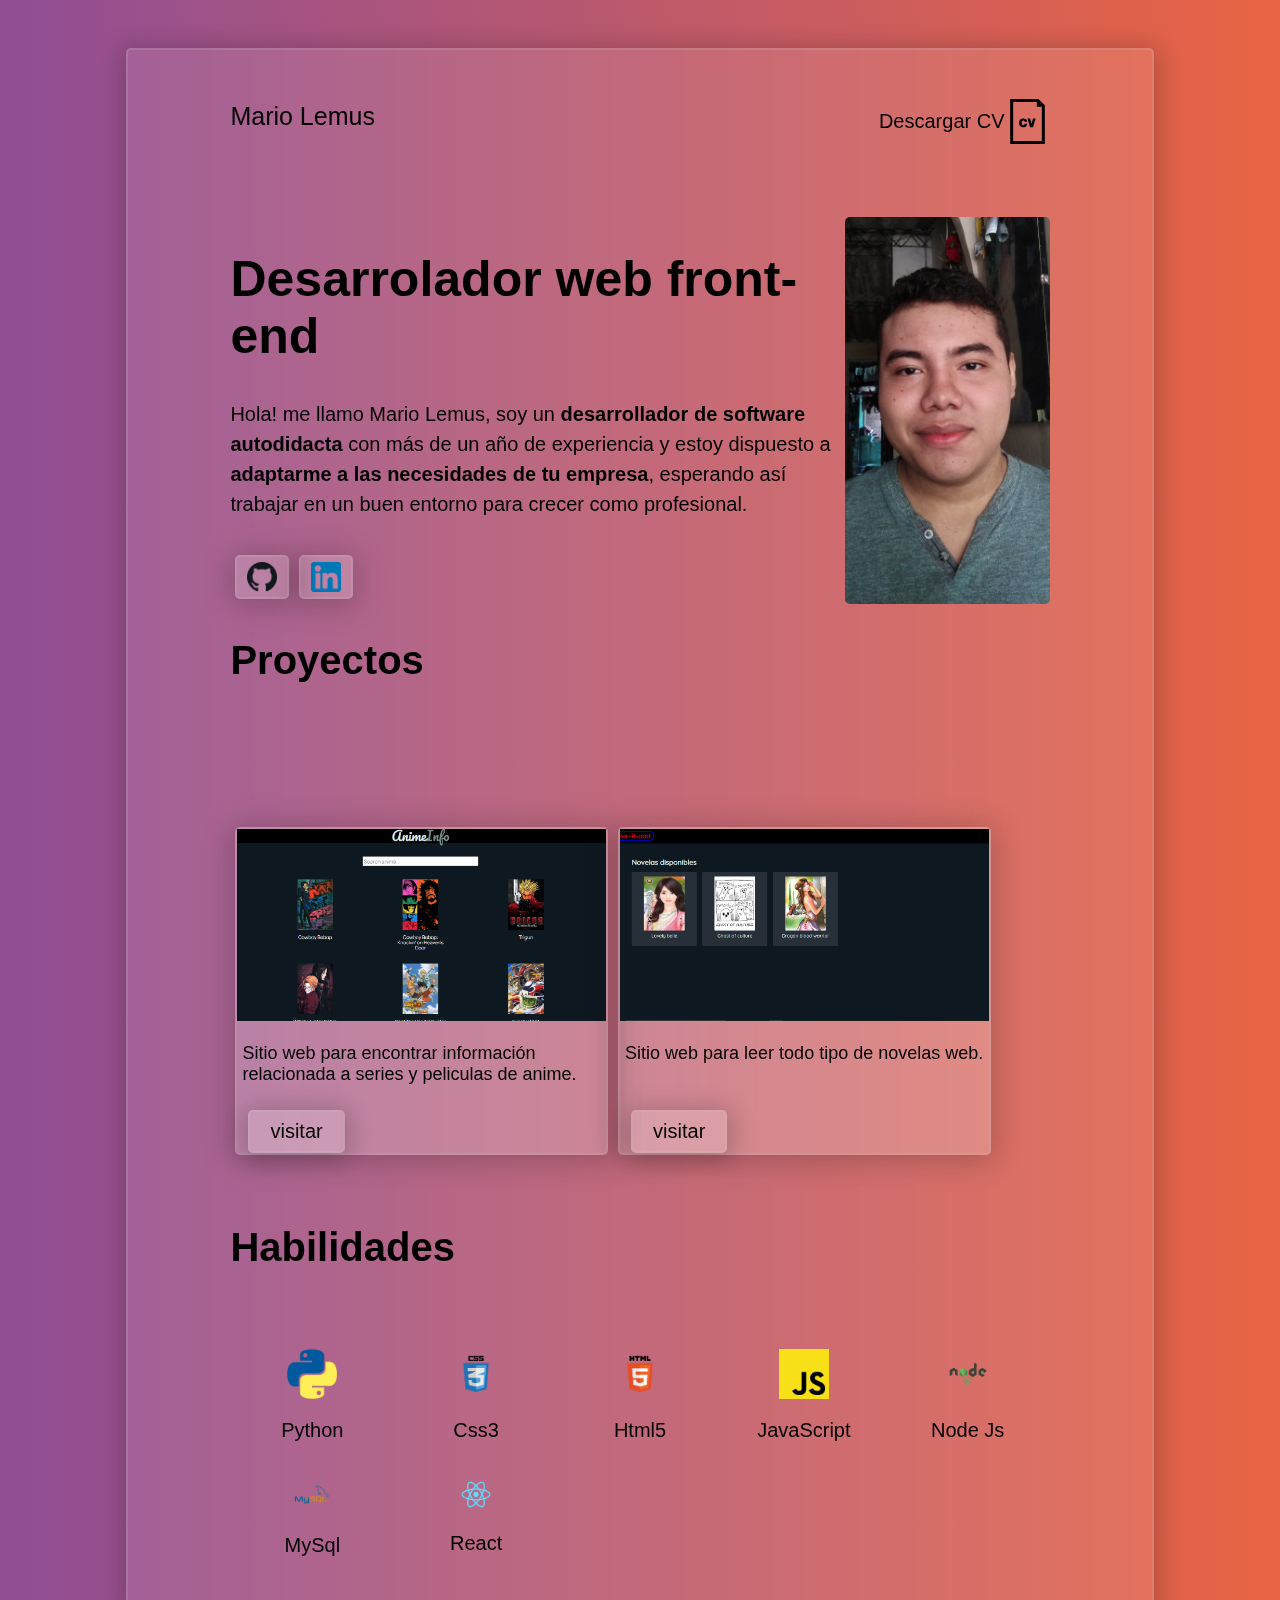
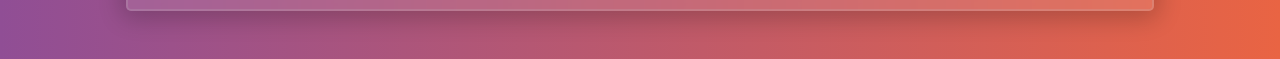
==== public/index.html @ 47bfdd20 "edicion del responsive" ====
<!DOCTYPE html>
<html>

<head>
  <title>Portafolio | Mario Lemus</title>
  <meta charset="UTF-8" />
  <link rel="stylesheet" href="styles.css" />
  <link rel="stylesheet" href="normalize.css" />
</head>

<body>
  <main class="main">
    <section class="section_container">
      <header class="hero_nav">
        <h2 class="hero_logo">Mario Lemus</h2>
        <a class="cv_downloader" href="./files/Currículo.pdf">
          <div class="hero_cv">
            <p>Descargar CV</p>
            <img src="./img/icons/Cv_file.svg" alt="Cv_file" />
          </div>
        </a>
      </header>

      <div class="about_me_section">
        <div class="about_me">
          <h1 class="about_me_title">Desarrolador web front-end</h1>
          <p class="about_me_description">
            Hola! me llamo Mario Lemus, soy un
            <b>desarrollador de software autodidacta</b> con más de un año de
            experiencia y estoy dispuesto a
            <b>adaptarme a las necesidades de tu empresa</b>, esperando así
            trabajar en un buen entorno para crecer como profesional.
          </p>
          <div class="contact_container">
            <a class="social_link" href="/">
              <div class="contact_button">
                <img class="network_logo" src="./img/icons/Github_logo.png" alt="Github_logo" />
              </div>
            </a>
            <a class="social_link" href="/a">
              <div class="contact_button">
                <img class="network_logo" src="./img/icons/LinkedIn_logo.png" alt="LinkedIn_logo" />
              </div>
            </a>
          </div>
        </div>
        <div class="photo_container">
          <img class="photo" src="./img/photos/My_photo.jpg" alt="Mario_Lemus_portfolio" />
        </div>
      </div>
    </section>

    <div class="title_container">
      <h2 class="section_title">Proyectos</h2>
    </div>

    <section class="section_container projects">
      <div class="card">
        <img class="card_img" src="./img/webSiteScreenshots/anime_info.png" alt="Anime_info" />
        <div class="web_description">
          <p class="small_description">Sitio web para encontrar información relacionada a series y
            peliculas de anime.</p>
        </div>
        <div class="button_container">
          <a class="button" href="/" class="button">visitar</a>
        </div>
      </div>
      <div class="card">
        <img class="card_img" src="./img/webSiteScreenshots/per_road.png" alt="Per_road" />
        <div class="web_description">
          <p class="small_description">Sitio web para leer todo tipo de novelas web.</p>
        </div>
        <div class="button_container">
          <a class="button" href="/" class="button">visitar</a>
        </div>
      </div>

    </section>

    <div class="title_container">
      <h2 class="section_title">Habilidades</h2>
    </div>
    <section class="section_container skills">
      <div class="img_container">
        <img class="img_logo" src="./img/icons/python_logo.png" alt="Python_logo" />
        <p>Python</p>
      </div>
      <div class="img_container">
        <img class="img_logo" src="./img/icons/Css3_logo.png" alt="Css3_logo" />
        <p>Css3</p>
      </div>
      <div class="img_container">
        <img class="img_logo" src="./img/icons/Html5_logo.png" alt="Html5_logo" />
        <p>Html5</p>
      </div>
      <div class="img_container">
        <img class="img_logo" src="./img/icons/JavaScript_logo.png" alt="JavaScript_logo" />
        <p>JavaScript</p>
      </div>
      <div class="img_container">
        <img class="img_logo" src="./img/icons/Node_logo.png" alt="Node_logo" />
        <p>Node Js</p>
      </div>
      <div class="img_container">
        <img class="img_logo" src="./img/icons/Mysql_logo.png" alt="Mysql_logo" />
        <p>MySql</p>
      </div>
      <div class="img_container">
        <img class="img_logo" src="./img/icons/React_logo.png" alt="React_logo" />
        <p>React</p>
      </div>
    </section>
  </main>

</body>

</html>
---- public/styles.css ----
body {
  font-family: -apple-system, BlinkMacSystemFont, "Segoe UI", Roboto, Oxygen,
    Ubuntu, Cantarell, "Open Sans", "Helvetica Neue", sans-serif;
  background: #e96443;
  background: -webkit-linear-gradient(to right, #904e95, #e96443);
  background: linear-gradient(to right, #904e95, #e96443);
}
.main {
  width: 80%;
  margin: 0 auto;
  min-height: 80vh;
  margin-bottom: 3em;
  margin-top: 3em;

  background-color: rgba(255, 255, 255, 0.1);
  backdrop-filter: blur(1px);
  border-radius: 5px;
  border: solid 2px rgba(194, 194, 194, 0.2);
  box-shadow: 0 3px 23px 5px rgba(0, 0, 0, 0.2);
}
.title_container {
  width: 80%;
  margin: 0 auto;
}
.section_title {
  font-size: 40px;
}
.section_container {
  width: 80%;
  margin: 0 auto;
  min-height: 55px;
}
.hero_nav {
  display: flex;
  justify-content: space-between;
  align-items: center;
}
.hero_logo {
  margin-top: 2em;
  text-decoration: none;
  font-weight: 500;
}
.cv_downloader {
  text-decoration: none;
  color: #000;
}
.hero_cv {
  margin-top: 2em;
  display: flex;
}
.about_me_title {
  font-size: 50px;
  font-weight: 700;
}
.about_me_description {
  line-height: 1.5;
  padding-right: 10px;
}
.about_me_section {
  display: flex;
  width: 80%;
  margin: 0 auto;
  margin-top: 3em;
}
.about_me {
  width: 75%;
}
.photo_container {
  width: 25%;
}
.photo {
  width: 100%;
  height: 100%;
  object-fit: cover;
  border-radius: 5px;
  display: block;
  margin: 0 auto;
}
.network_logo {
  width: 25px;
  padding: 5px;
}
.contact_container {
  margin-top: 5%;
  display: flex;
}
.contact_button {
  display: flex;
  align-items: center;
  justify-content: center;
  padding-right: 5px;
  padding-left: 5px;
  background-color: rgba(255, 255, 255, 0.1);
  backdrop-filter: blur(5px);
  border-radius: 5px;
  border: solid 2px rgba(194, 194, 194, 0.2);
  box-shadow: 0 3px 30px 5px rgba(0, 0, 0, 0.2);
  margin: 5px;
}
.social_link:hover {
  background-color: rgb(233, 100, 67, 0.5);
  box-shadow: 0 0px 23px 1px rgba(233, 100, 67, 0.9);
  color: #fff;
}

.projects {
  margin-top: 4em;
  display: flex;
  flex-wrap: wrap;
  margin-bottom: 4em;
  width: 80%;
}
.card {
  background-color: rgba(255, 255, 255, 0.1);
  backdrop-filter: blur(5px);
  border-radius: 5px;
  border: solid 2px rgba(194, 194, 194, 0.2);
  box-shadow: 0 3px 30px 5px rgba(0, 0, 0, 0.2);
  width: 45%;
  margin: 0 auto;
  margin-top: 5em;
  margin-bottom: 5px;
  margin-left: 5px;
  margin-right: 5px;
}
.card_img {
  width: 100%;
  object-fit: cover;
  height: 12em;
}
.web_description {
  min-height: 3em;
}
.small_description {
  padding-left: 5px;
  padding-right: 5px;
}
.button {
  text-decoration: none;
  color: #000;
  padding: 5px 12px;
  background-color: rgba(255, 255, 255, 0.1);
  backdrop-filter: blur(5px);
  border-radius: 5px;
  border: solid 2px rgba(194, 194, 194, 0.2);
  box-shadow: 0 3px 25px 5px rgba(0, 0, 0, 0.2);
  display: inline-block;
  /* margin: 5px; */
}
.button:hover {
  background-color: rgb(233, 100, 67, 0.5);
  box-shadow: 0 3px 23px 5px rgba(233, 100, 67, 0.9);
  color: #fff;
}

.skills {
  margin-top: 4em;
  display: grid;
  grid-template-columns: repeat(5, 1fr);
  width: 80%;
  margin-bottom: 2em;
}
.img_logo {
  width: 50px;
  object-fit: cover;
  display: block;
  margin: 0 auto;
  padding-top: 3px;
}
.img_container > p {
  text-align: center;
}

@media (max-width: 2560px) {

  .section_title {
    font-size: 70px;
  }
  .hero_logo {
    font-size: 35px;
  }
  .hero_cv {
    font-size: 30px;
  }
  .about_me_title {
    font-size: 80px;
  }
  .about_me_section { 
    margin: 0 auto;
    margin-top: 4em;
    width: 100%;
  }
 .about_me_description {
    font-size: 30px;
 }
 .network_logo {
   width: 40px;
   padding: 10px;
 }
 .button {
   margin-left: 3%;
   margin-top: 5%;
   padding: 10px 20px;
   font-size: 30px;
 }
 /* .card {
   height: 100%;
 } */
 .small_description {
   font-size: 30px;
 }
 .skills {
   display: grid;
   grid-template-columns: repeat(7, 1fr);
 }
 .img_logo {
   width: 100px;
   padding-top: 35px;
  }
 .img_container > p {
   font-size: 30px;
 }
}
@media (max-width: 1440px) {

  .section_title {
    font-size: 40px;
  }
  .hero_logo {
    font-size: 25px;
  }
  .hero_cv {
    font-size: 20px;
  }
  .about_me_title {
    font-size: 50px;
  }
  .about_me_section { 
    margin: 0 auto;
    margin-top: 4em;
    width: 100%;
  }
 .about_me_description {
    font-size: 20px;
 }
 .network_logo {
   width: 30px;
   padding: 5px;
 }
 .button {
   margin-left: 3%;
   margin-top: 5%;
   padding: 8px 20px;
   font-size: 20px;
 }
 .card {
   height: 100%;
 }
 .small_description {
   font-size: 18px;
 }
 .skills {
   display: grid;
   grid-template-columns: repeat(5, 1fr);
 }
 .img_logo {
   width: 50px;
   padding-top: 15px;
  }
 .img_container > p {
   font-size: 20px;
 }
}
@media (max-width: 1024px) {

  .section_title {
    font-size: 30px;
  }
  .hero_logo {
    font-size: 20px;
  }
  .hero_cv {
    font-size: 20px;
  }
  .photo {
    border-radius: 50%;
    height: 155px;
    width: 155px;
    display: block;
    margin: 0 auto;
  }
  .photo_container {
    width: 100%;
  }
  .about_me {
    width: 100%;
  }
  .about_me_title {
    font-size: 40px;
  }
  .about_me_section { 
    flex-direction: column-reverse;
  }
  .contact_container {
    justify-content: center;
  }
 .about_me_description {
    font-size: 22px;
 }
 .network_logo {
   width: 25px;
 }
 .projects {
   flex-direction: column-reverse;
 }
 .card {
   width: 85%;
   margin: 0 auto;
   margin-top: 25px;
 }
 .button_container {
   display: flex;
   justify-content: center;
 }
 .button {
   margin-top: 5%;
   padding: 12px 25px;
   font-size: 22px;
   text-align: center;
   margin-bottom: 10px;
   
  }
  .contact_button {
    height: 80%;
  }
 .small_description {
   font-size: 22px;
 }
 .skills {
   display: grid;
   grid-template-columns: repeat(5, 1fr);
 }
 .img_logo {
   width: 35px;
   padding-top: 15px;
  }
 .img_container {
   display: flex;
   align-items: center;
   justify-content: center;
   flex-direction: column;
   width: 70%;
   height: 70%;
 }
 .img_container > p {
   font-size: 22px;
 } 
}
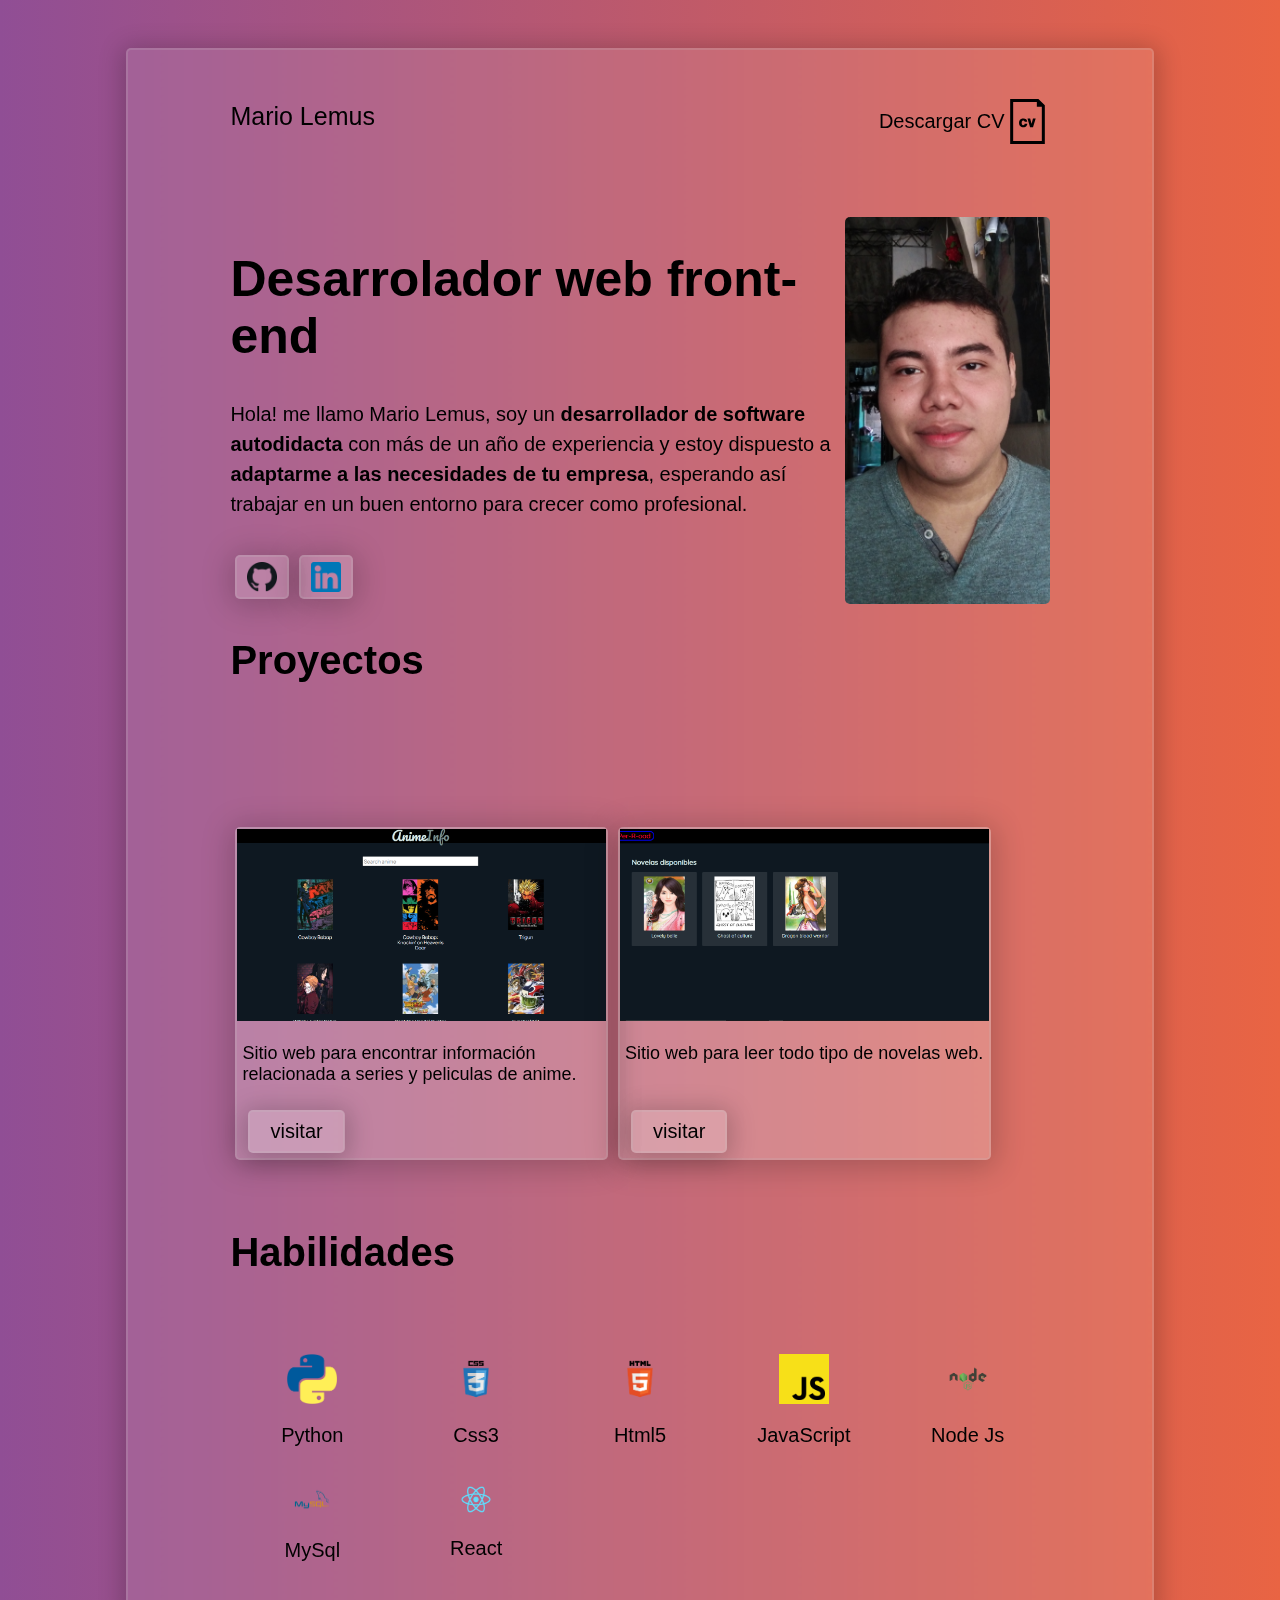
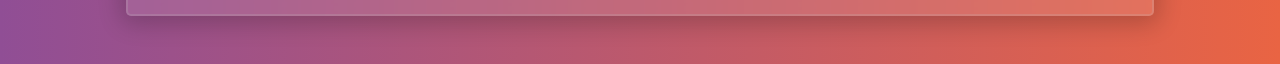
==== commit 74d76764: "minificacion" ====
--- a/public/index.html
+++ b/public/index.html
@@ -1,117 +1 @@
-<!DOCTYPE html>
-<html>
-
-<head>
-  <title>Portafolio | Mario Lemus</title>
-  <meta charset="UTF-8" />
-  <link rel="stylesheet" href="styles.css" />
-  <link rel="stylesheet" href="normalize.css" />
-</head>
-
-<body>
-  <main class="main">
-    <section class="section_container">
-      <header class="hero_nav">
-        <h2 class="hero_logo">Mario Lemus</h2>
-        <a class="cv_downloader" href="./files/Currículo.pdf">
-          <div class="hero_cv">
-            <p>Descargar CV</p>
-            <img src="./img/icons/Cv_file.svg" alt="Cv_file" />
-          </div>
-        </a>
-      </header>
-
-      <div class="about_me_section">
-        <div class="about_me">
-          <h1 class="about_me_title">Desarrolador web front-end</h1>
-          <p class="about_me_description">
-            Hola! me llamo Mario Lemus, soy un
-            <b>desarrollador de software autodidacta</b> con más de un año de
-            experiencia y estoy dispuesto a
-            <b>adaptarme a las necesidades de tu empresa</b>, esperando así
-            trabajar en un buen entorno para crecer como profesional.
-          </p>
-          <div class="contact_container">
-            <a class="social_link" href="/">
-              <div class="contact_button">
-                <img class="network_logo" src="./img/icons/Github_logo.png" alt="Github_logo" />
-              </div>
-            </a>
-            <a class="social_link" href="/a">
-              <div class="contact_button">
-                <img class="network_logo" src="./img/icons/LinkedIn_logo.png" alt="LinkedIn_logo" />
-              </div>
-            </a>
-          </div>
-        </div>
-        <div class="photo_container">
-          <img class="photo" src="./img/photos/My_photo.jpg" alt="Mario_Lemus_portfolio" />
-        </div>
-      </div>
-    </section>
-
-    <div class="title_container">
-      <h2 class="section_title">Proyectos</h2>
-    </div>
-
-    <section class="section_container projects">
-      <div class="card">
-        <img class="card_img" src="./img/webSiteScreenshots/anime_info.png" alt="Anime_info" />
-        <div class="web_description">
-          <p class="small_description">Sitio web para encontrar información relacionada a series y
-            peliculas de anime.</p>
-        </div>
-        <div class="button_container">
-          <a class="button" href="/" class="button">visitar</a>
-        </div>
-      </div>
-      <div class="card">
-        <img class="card_img" src="./img/webSiteScreenshots/per_road.png" alt="Per_road" />
-        <div class="web_description">
-          <p class="small_description">Sitio web para leer todo tipo de novelas web.</p>
-        </div>
-        <div class="button_container">
-          <a class="button" href="/" class="button">visitar</a>
-        </div>
-      </div>
-
-    </section>
-
-    <div class="title_container">
-      <h2 class="section_title">Habilidades</h2>
-    </div>
-    <section class="section_container skills">
-      <div class="img_container">
-        <img class="img_logo" src="./img/icons/python_logo.png" alt="Python_logo" />
-        <p>Python</p>
-      </div>
-      <div class="img_container">
-        <img class="img_logo" src="./img/icons/Css3_logo.png" alt="Css3_logo" />
-        <p>Css3</p>
-      </div>
-      <div class="img_container">
-        <img class="img_logo" src="./img/icons/Html5_logo.png" alt="Html5_logo" />
-        <p>Html5</p>
-      </div>
-      <div class="img_container">
-        <img class="img_logo" src="./img/icons/JavaScript_logo.png" alt="JavaScript_logo" />
-        <p>JavaScript</p>
-      </div>
-      <div class="img_container">
-        <img class="img_logo" src="./img/icons/Node_logo.png" alt="Node_logo" />
-        <p>Node Js</p>
-      </div>
-      <div class="img_container">
-        <img class="img_logo" src="./img/icons/Mysql_logo.png" alt="Mysql_logo" />
-        <p>MySql</p>
-      </div>
-      <div class="img_container">
-        <img class="img_logo" src="./img/icons/React_logo.png" alt="React_logo" />
-        <p>React</p>
-      </div>
-    </section>
-  </main>
-
-</body>
-
-</html>+<!DOCTYPE html><html><head> <title>Portafolio | Mario Lemus</title> <meta charset="UTF-8"/> <link rel="stylesheet" href="styles.css"/> <link rel="stylesheet" href="normalize.css"/></head><body> <main class="main"> <section class="section_container"> <header class="hero_nav"> <h2 class="hero_logo">Mario Lemus</h2> <a class="cv_downloader" href="./files/Currículo.pdf"> <div class="hero_cv"> <p>Descargar CV</p><img src="./img/icons/Cv_file.svg" alt="Cv_file"/> </div></a> </header> <div class="about_me_section"> <div class="about_me"> <h1 class="about_me_title">Desarrolador web front-end</h1> <p class="about_me_description"> Hola! me llamo Mario Lemus, soy un <b>desarrollador de software autodidacta</b> con más de un año de experiencia y estoy dispuesto a <b>adaptarme a las necesidades de tu empresa</b>, esperando así trabajar en un buen entorno para crecer como profesional. </p><div class="contact_container"> <a class="social_link" href="/"> <div class="contact_button"> <img class="network_logo" src="./img/icons/Github_logo.png" alt="Github_logo"/> </div></a> <a class="social_link" href="/a"> <div class="contact_button"> <img class="network_logo" src="./img/icons/LinkedIn_logo.png" alt="LinkedIn_logo"/> </div></a> </div></div><div class="photo_container"> <img class="photo" src="./img/photos/My_photo.jpg" alt="Mario_Lemus_portfolio"/> </div></div></section> <div class="title_container"> <h2 class="section_title">Proyectos</h2> </div><section class="section_container projects"> <div class="card"> <img class="card_img" src="./img/webSiteScreenshots/anime_info.png" alt="Anime_info"/> <div class="web_description"> <p class="small_description">Sitio web para encontrar información relacionada a series y peliculas de anime.</p></div><div class="button_container"> <a class="button" href="/" class="button">visitar</a> </div></div><div class="card"> <img class="card_img" src="./img/webSiteScreenshots/per_road.png" alt="Per_road"/> <div class="web_description"> <p class="small_description">Sitio web para leer todo tipo de novelas web.</p></div><div class="button_container"> <a class="button" href="/" class="button">visitar</a> </div></div></section> <div class="title_container"> <h2 class="section_title">Habilidades</h2> </div><section class="section_container skills"> <div class="img_container"> <img class="img_logo" src="./img/icons/python_logo.png" alt="Python_logo"/> <p>Python</p></div><div class="img_container"> <img class="img_logo" src="./img/icons/Css3_logo.png" alt="Css3_logo"/> <p>Css3</p></div><div class="img_container"> <img class="img_logo" src="./img/icons/Html5_logo.png" alt="Html5_logo"/> <p>Html5</p></div><div class="img_container"> <img class="img_logo" src="./img/icons/JavaScript_logo.png" alt="JavaScript_logo"/> <p>JavaScript</p></div><div class="img_container"> <img class="img_logo" src="./img/icons/Node_logo.png" alt="Node_logo"/> <p>Node Js</p></div><div class="img_container"> <img class="img_logo" src="./img/icons/Mysql_logo.png" alt="Mysql_logo"/> <p>MySql</p></div><div class="img_container"> <img class="img_logo" src="./img/icons/React_logo.png" alt="React_logo"/> <p>React</p></div></section> </main></body></html>--- a/public/styles.css
+++ b/public/styles.css
@@ -1,358 +1 @@
-body {
-  font-family: -apple-system, BlinkMacSystemFont, "Segoe UI", Roboto, Oxygen,
-    Ubuntu, Cantarell, "Open Sans", "Helvetica Neue", sans-serif;
-  background: #e96443;
-  background: -webkit-linear-gradient(to right, #904e95, #e96443);
-  background: linear-gradient(to right, #904e95, #e96443);
-}
-.main {
-  width: 80%;
-  margin: 0 auto;
-  min-height: 80vh;
-  margin-bottom: 3em;
-  margin-top: 3em;
-
-  background-color: rgba(255, 255, 255, 0.1);
-  backdrop-filter: blur(1px);
-  border-radius: 5px;
-  border: solid 2px rgba(194, 194, 194, 0.2);
-  box-shadow: 0 3px 23px 5px rgba(0, 0, 0, 0.2);
-}
-.title_container {
-  width: 80%;
-  margin: 0 auto;
-}
-.section_title {
-  font-size: 40px;
-}
-.section_container {
-  width: 80%;
-  margin: 0 auto;
-  min-height: 55px;
-}
-.hero_nav {
-  display: flex;
-  justify-content: space-between;
-  align-items: center;
-}
-.hero_logo {
-  margin-top: 2em;
-  text-decoration: none;
-  font-weight: 500;
-}
-.cv_downloader {
-  text-decoration: none;
-  color: #000;
-}
-.hero_cv {
-  margin-top: 2em;
-  display: flex;
-}
-.about_me_title {
-  font-size: 50px;
-  font-weight: 700;
-}
-.about_me_description {
-  line-height: 1.5;
-  padding-right: 10px;
-}
-.about_me_section {
-  display: flex;
-  width: 80%;
-  margin: 0 auto;
-  margin-top: 3em;
-}
-.about_me {
-  width: 75%;
-}
-.photo_container {
-  width: 25%;
-}
-.photo {
-  width: 100%;
-  height: 100%;
-  object-fit: cover;
-  border-radius: 5px;
-  display: block;
-  margin: 0 auto;
-}
-.network_logo {
-  width: 25px;
-  padding: 5px;
-}
-.contact_container {
-  margin-top: 5%;
-  display: flex;
-}
-.contact_button {
-  display: flex;
-  align-items: center;
-  justify-content: center;
-  padding-right: 5px;
-  padding-left: 5px;
-  background-color: rgba(255, 255, 255, 0.1);
-  backdrop-filter: blur(5px);
-  border-radius: 5px;
-  border: solid 2px rgba(194, 194, 194, 0.2);
-  box-shadow: 0 3px 30px 5px rgba(0, 0, 0, 0.2);
-  margin: 5px;
-}
-.social_link:hover {
-  background-color: rgb(233, 100, 67, 0.5);
-  box-shadow: 0 0px 23px 1px rgba(233, 100, 67, 0.9);
-  color: #fff;
-}
-
-.projects {
-  margin-top: 4em;
-  display: flex;
-  flex-wrap: wrap;
-  margin-bottom: 4em;
-  width: 80%;
-}
-.card {
-  background-color: rgba(255, 255, 255, 0.1);
-  backdrop-filter: blur(5px);
-  border-radius: 5px;
-  border: solid 2px rgba(194, 194, 194, 0.2);
-  box-shadow: 0 3px 30px 5px rgba(0, 0, 0, 0.2);
-  width: 45%;
-  margin: 0 auto;
-  margin-top: 5em;
-  margin-bottom: 5px;
-  margin-left: 5px;
-  margin-right: 5px;
-}
-.card_img {
-  width: 100%;
-  object-fit: cover;
-  height: 12em;
-}
-.web_description {
-  min-height: 3em;
-}
-.small_description {
-  padding-left: 5px;
-  padding-right: 5px;
-}
-.button {
-  text-decoration: none;
-  color: #000;
-  padding: 5px 12px;
-  background-color: rgba(255, 255, 255, 0.1);
-  backdrop-filter: blur(5px);
-  border-radius: 5px;
-  border: solid 2px rgba(194, 194, 194, 0.2);
-  box-shadow: 0 3px 25px 5px rgba(0, 0, 0, 0.2);
-  display: inline-block;
-  /* margin: 5px; */
-}
-.button:hover {
-  background-color: rgb(233, 100, 67, 0.5);
-  box-shadow: 0 3px 23px 5px rgba(233, 100, 67, 0.9);
-  color: #fff;
-}
-
-.skills {
-  margin-top: 4em;
-  display: grid;
-  grid-template-columns: repeat(5, 1fr);
-  width: 80%;
-  margin-bottom: 2em;
-}
-.img_logo {
-  width: 50px;
-  object-fit: cover;
-  display: block;
-  margin: 0 auto;
-  padding-top: 3px;
-}
-.img_container > p {
-  text-align: center;
-}
-
-@media (max-width: 2560px) {
-
-  .section_title {
-    font-size: 70px;
-  }
-  .hero_logo {
-    font-size: 35px;
-  }
-  .hero_cv {
-    font-size: 30px;
-  }
-  .about_me_title {
-    font-size: 80px;
-  }
-  .about_me_section { 
-    margin: 0 auto;
-    margin-top: 4em;
-    width: 100%;
-  }
- .about_me_description {
-    font-size: 30px;
- }
- .network_logo {
-   width: 40px;
-   padding: 10px;
- }
- .button {
-   margin-left: 3%;
-   margin-top: 5%;
-   padding: 10px 20px;
-   font-size: 30px;
- }
- /* .card {
-   height: 100%;
- } */
- .small_description {
-   font-size: 30px;
- }
- .skills {
-   display: grid;
-   grid-template-columns: repeat(7, 1fr);
- }
- .img_logo {
-   width: 100px;
-   padding-top: 35px;
-  }
- .img_container > p {
-   font-size: 30px;
- }
-}
-@media (max-width: 1440px) {
-
-  .section_title {
-    font-size: 40px;
-  }
-  .hero_logo {
-    font-size: 25px;
-  }
-  .hero_cv {
-    font-size: 20px;
-  }
-  .about_me_title {
-    font-size: 50px;
-  }
-  .about_me_section { 
-    margin: 0 auto;
-    margin-top: 4em;
-    width: 100%;
-  }
- .about_me_description {
-    font-size: 20px;
- }
- .network_logo {
-   width: 30px;
-   padding: 5px;
- }
- .button {
-   margin-left: 3%;
-   margin-top: 5%;
-   padding: 8px 20px;
-   font-size: 20px;
- }
- .card {
-   height: 100%;
- }
- .small_description {
-   font-size: 18px;
- }
- .skills {
-   display: grid;
-   grid-template-columns: repeat(5, 1fr);
- }
- .img_logo {
-   width: 50px;
-   padding-top: 15px;
-  }
- .img_container > p {
-   font-size: 20px;
- }
-}
-@media (max-width: 1024px) {
-
-  .section_title {
-    font-size: 30px;
-  }
-  .hero_logo {
-    font-size: 20px;
-  }
-  .hero_cv {
-    font-size: 20px;
-  }
-  .photo {
-    border-radius: 50%;
-    height: 155px;
-    width: 155px;
-    display: block;
-    margin: 0 auto;
-  }
-  .photo_container {
-    width: 100%;
-  }
-  .about_me {
-    width: 100%;
-  }
-  .about_me_title {
-    font-size: 40px;
-  }
-  .about_me_section { 
-    flex-direction: column-reverse;
-  }
-  .contact_container {
-    justify-content: center;
-  }
- .about_me_description {
-    font-size: 22px;
- }
- .network_logo {
-   width: 25px;
- }
- .projects {
-   flex-direction: column-reverse;
- }
- .card {
-   width: 85%;
-   margin: 0 auto;
-   margin-top: 25px;
- }
- .button_container {
-   display: flex;
-   justify-content: center;
- }
- .button {
-   margin-top: 5%;
-   padding: 12px 25px;
-   font-size: 22px;
-   text-align: center;
-   margin-bottom: 10px;
-   
-  }
-  .contact_button {
-    height: 80%;
-  }
- .small_description {
-   font-size: 22px;
- }
- .skills {
-   display: grid;
-   grid-template-columns: repeat(5, 1fr);
- }
- .img_logo {
-   width: 35px;
-   padding-top: 15px;
-  }
- .img_container {
-   display: flex;
-   align-items: center;
-   justify-content: center;
-   flex-direction: column;
-   width: 70%;
-   height: 70%;
- }
- .img_container > p {
-   font-size: 22px;
- } 
-}
+body{font-family: -apple-system, BlinkMacSystemFont, "Segoe UI", Roboto, Oxygen, Ubuntu, Cantarell, "Open Sans", "Helvetica Neue", sans-serif; background: #e96443; background: -webkit-linear-gradient(to right, #904e95, #e96443); background: linear-gradient(to right, #904e95, #e96443);}.main{width: 80%; margin: 0 auto; min-height: 80vh; margin-bottom: 3em; margin-top: 3em; background-color: rgba(255, 255, 255, 0.1); backdrop-filter: blur(1px); border-radius: 5px; border: solid 2px rgba(194, 194, 194, 0.2); box-shadow: 0 3px 23px 5px rgba(0, 0, 0, 0.2);}.title_container{width: 80%; margin: 0 auto;}.section_title{font-size: 40px;}.section_container{width: 80%; margin: 0 auto; min-height: 55px;}.hero_nav{display: flex; justify-content: space-between; align-items: center;}.hero_logo{margin-top: 2em; text-decoration: none; font-weight: 500;}.cv_downloader{text-decoration: none; color: #000;}.hero_cv{margin-top: 2em; display: flex;}.about_me_title{font-size: 50px; font-weight: 700;}.about_me_description{line-height: 1.5; padding-right: 10px;}.about_me_section{display: flex; width: 80%; margin: 0 auto; margin-top: 3em;}.about_me{width: 75%;}.photo_container{width: 25%;}.photo{width: 100%; height: 100%; object-fit: cover; border-radius: 5px; display: block; margin: 0 auto;}.network_logo{width: 25px; padding: 5px;}.contact_container{margin-top: 5%; display: flex;}.contact_button{display: flex; align-items: center; justify-content: center; padding-right: 5px; padding-left: 5px; background-color: rgba(255, 255, 255, 0.1); backdrop-filter: blur(5px); border-radius: 5px; border: solid 2px rgba(194, 194, 194, 0.2); box-shadow: 0 3px 30px 5px rgba(0, 0, 0, 0.2); margin: 5px;}.social_link:hover{background-color: rgb(233, 100, 67, 0.5); box-shadow: 0 0px 23px 1px rgba(233, 100, 67, 0.9); color: #fff;}.projects{margin-top: 4em; display: flex; flex-wrap: wrap; margin-bottom: 4em; width: 80%;}.card{background-color: rgba(255, 255, 255, 0.1); backdrop-filter: blur(5px); border-radius: 5px; border: solid 2px rgba(194, 194, 194, 0.2); box-shadow: 0 3px 30px 5px rgba(0, 0, 0, 0.2); width: 45%; margin: 0 auto; margin-top: 5em; margin-bottom: 5px; margin-left: 5px; margin-right: 5px;}.card_img{width: 100%; object-fit: cover; height: 12em;}.web_description{min-height: 3em;}.small_description{padding-left: 5px; padding-right: 5px;}.button{text-decoration: none; color: #000; padding: 5px 12px; background-color: rgba(255, 255, 255, 0.1); backdrop-filter: blur(5px); border-radius: 5px; border: solid 2px rgba(194, 194, 194, 0.2); box-shadow: 0 3px 25px 5px rgba(0, 0, 0, 0.2); display: inline-block; margin: 5px;}.button:hover{background-color: rgb(233, 100, 67, 0.5); box-shadow: 0 3px 23px 5px rgba(233, 100, 67, 0.9); color: #fff;}.skills{margin-top: 4em; display: grid; grid-template-columns: repeat(5, 1fr); width: 80%; margin-bottom: 2em;}.img_logo{width: 50px; object-fit: cover; display: block; margin: 0 auto; padding-top: 3px;}.img_container > p{text-align: center;}@media (max-width: 2560px){.section_title{font-size: 70px;}.hero_logo{font-size: 35px;}.hero_cv{font-size: 30px;}.about_me_title{font-size: 80px;}.about_me_section{margin: 0 auto; margin-top: 4em; width: 100%;}.about_me_description{font-size: 30px;}.network_logo{width: 40px; padding: 10px;}.button{margin-left: 3%; margin-top: 5%; padding: 10px 20px; font-size: 30px;}/* .card{height: 100%;}*/ .small_description{font-size: 30px;}.skills{display: grid; grid-template-columns: repeat(7, 1fr);}.img_logo{width: 100px; padding-top: 35px;}.img_container > p{font-size: 30px;}}@media (max-width: 1440px){.section_title{font-size: 40px;}.hero_logo{font-size: 25px;}.hero_cv{font-size: 20px;}.about_me_title{font-size: 50px;}.about_me_section{margin: 0 auto; margin-top: 4em; width: 100%;}.about_me_description{font-size: 20px;}.network_logo{width: 30px; padding: 5px;}.button{margin-left: 3%; margin-top: 5%; padding: 8px 20px; font-size: 20px;}.card{height: 100%;}.small_description{font-size: 18px;}.skills{display: grid; grid-template-columns: repeat(5, 1fr);}.img_logo{width: 50px; padding-top: 15px;}.img_container > p{font-size: 20px;}}@media (max-width: 1024px){.section_title{font-size: 30px;}.hero_logo{font-size: 25px;}.hero_cv{font-size: 20px;}.photo{border-radius: 50%; height: 155px; width: 155px; display: block; margin: 0 auto;}.photo_container{width: 100%;}.about_me{width: 100%;}.about_me_title{font-size: 40px;}.about_me_section{flex-direction: column-reverse;}.contact_container{justify-content: center;}.about_me_description{font-size: 22px;}.network_logo{width: 25px;}.projects{flex-direction: column-reverse;}.card{width: 85%; margin: 0 auto; margin-top: 25px;}.button_container{display: flex; justify-content: center;}.button{margin-top: 5%; padding: 12px 25px; font-size: 22px; text-align: center; margin-bottom: 10px;}.contact_button{height: 80%;}.small_description{font-size: 22px;}.skills{display: grid; grid-template-columns: repeat(5, 1fr);}.img_logo{width: 35px; padding-top: 15px;}.img_container{display: flex; align-items: center; justify-content: center; flex-direction: column; width: 70%; height: 70%;}.img_container > p{font-size: 22px;}}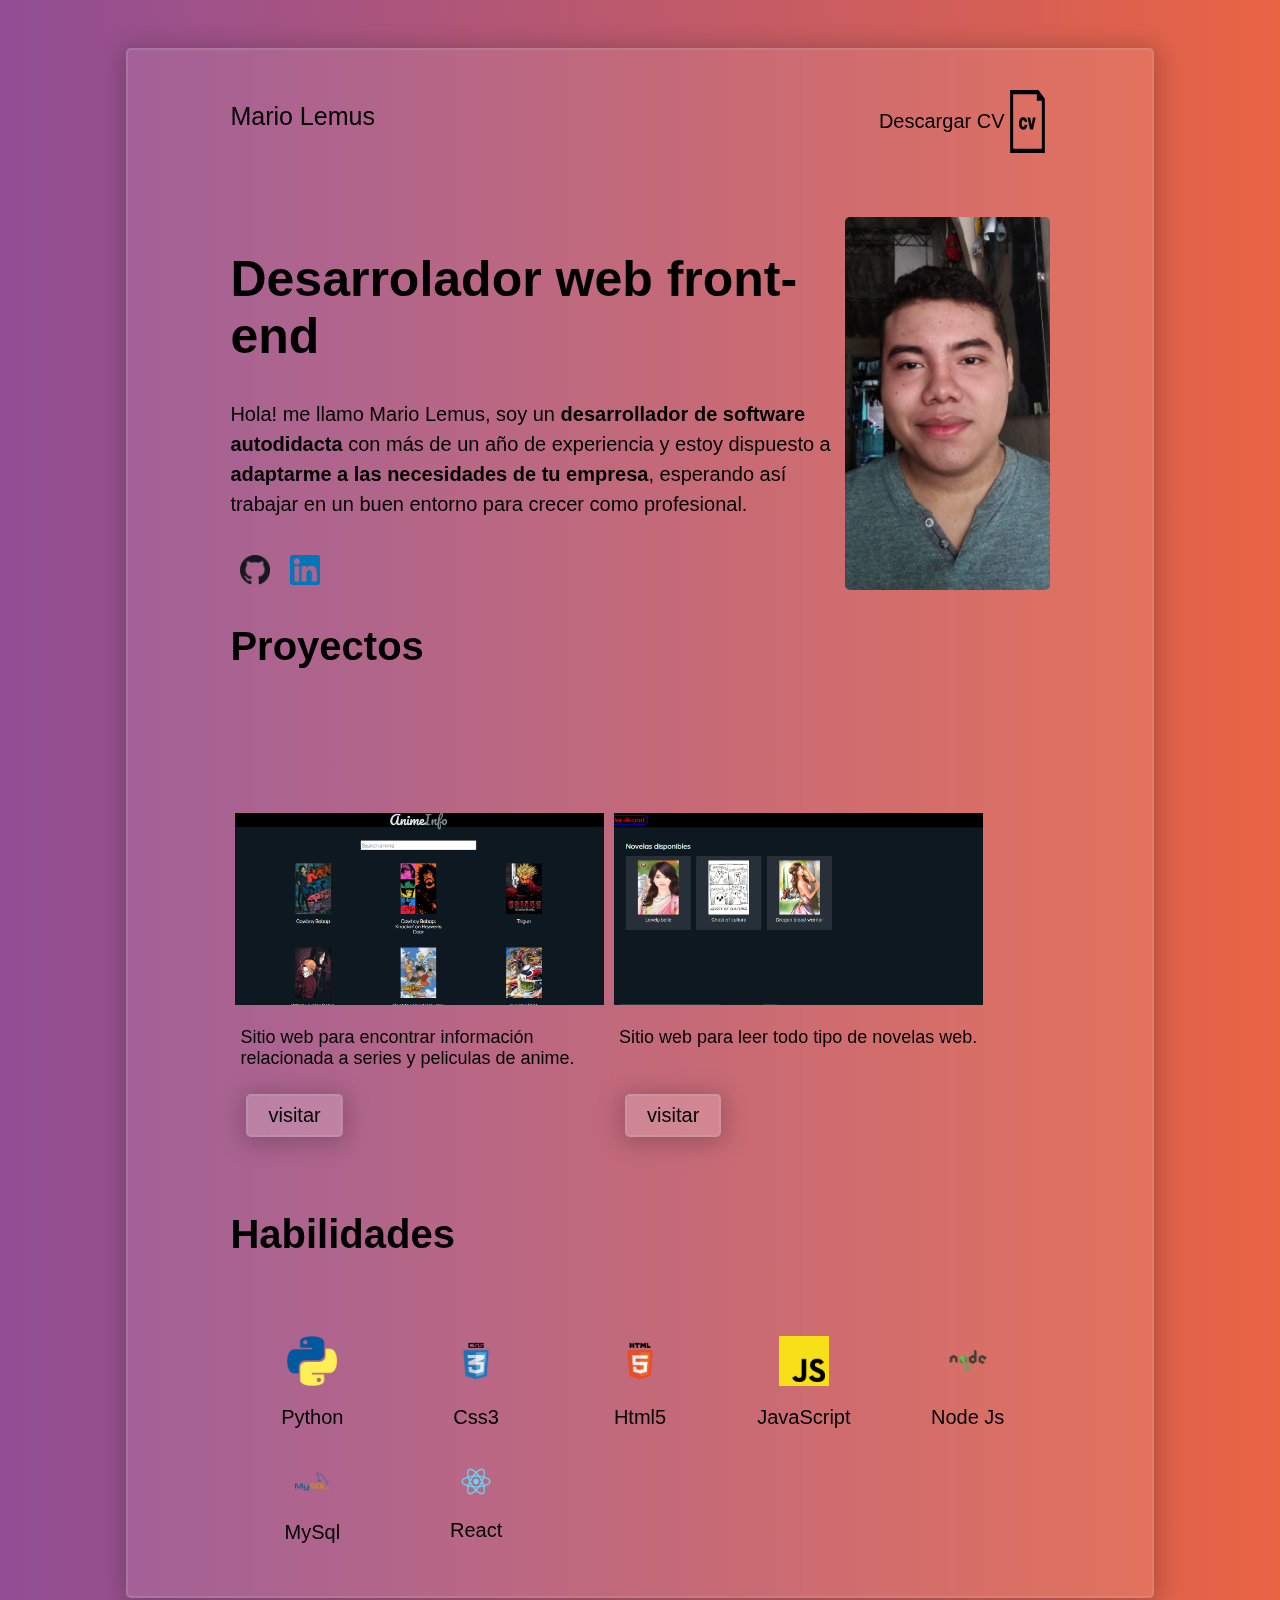
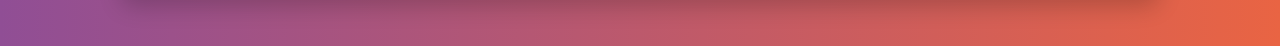
==== commit 6dabf5cf: "version final" ====
--- a/public/index.html
+++ b/public/index.html
@@ -1 +1 @@
-<!DOCTYPE html><html><head> <title>Portafolio | Mario Lemus</title> <meta charset="UTF-8"/> <link rel="stylesheet" href="styles.css"/> <link rel="stylesheet" href="normalize.css"/></head><body> <main class="main"> <section class="section_container"> <header class="hero_nav"> <h2 class="hero_logo">Mario Lemus</h2> <a class="cv_downloader" href="./files/Currículo.pdf"> <div class="hero_cv"> <p>Descargar CV</p><img src="./img/icons/Cv_file.svg" alt="Cv_file"/> </div></a> </header> <div class="about_me_section"> <div class="about_me"> <h1 class="about_me_title">Desarrolador web front-end</h1> <p class="about_me_description"> Hola! me llamo Mario Lemus, soy un <b>desarrollador de software autodidacta</b> con más de un año de experiencia y estoy dispuesto a <b>adaptarme a las necesidades de tu empresa</b>, esperando así trabajar en un buen entorno para crecer como profesional. </p><div class="contact_container"> <a class="social_link" href="/"> <div class="contact_button"> <img class="network_logo" src="./img/icons/Github_logo.png" alt="Github_logo"/> </div></a> <a class="social_link" href="/a"> <div class="contact_button"> <img class="network_logo" src="./img/icons/LinkedIn_logo.png" alt="LinkedIn_logo"/> </div></a> </div></div><div class="photo_container"> <img class="photo" src="./img/photos/My_photo.jpg" alt="Mario_Lemus_portfolio"/> </div></div></section> <div class="title_container"> <h2 class="section_title">Proyectos</h2> </div><section class="section_container projects"> <div class="card"> <img class="card_img" src="./img/webSiteScreenshots/anime_info.png" alt="Anime_info"/> <div class="web_description"> <p class="small_description">Sitio web para encontrar información relacionada a series y peliculas de anime.</p></div><div class="button_container"> <a class="button" href="/" class="button">visitar</a> </div></div><div class="card"> <img class="card_img" src="./img/webSiteScreenshots/per_road.png" alt="Per_road"/> <div class="web_description"> <p class="small_description">Sitio web para leer todo tipo de novelas web.</p></div><div class="button_container"> <a class="button" href="/" class="button">visitar</a> </div></div></section> <div class="title_container"> <h2 class="section_title">Habilidades</h2> </div><section class="section_container skills"> <div class="img_container"> <img class="img_logo" src="./img/icons/python_logo.png" alt="Python_logo"/> <p>Python</p></div><div class="img_container"> <img class="img_logo" src="./img/icons/Css3_logo.png" alt="Css3_logo"/> <p>Css3</p></div><div class="img_container"> <img class="img_logo" src="./img/icons/Html5_logo.png" alt="Html5_logo"/> <p>Html5</p></div><div class="img_container"> <img class="img_logo" src="./img/icons/JavaScript_logo.png" alt="JavaScript_logo"/> <p>JavaScript</p></div><div class="img_container"> <img class="img_logo" src="./img/icons/Node_logo.png" alt="Node_logo"/> <p>Node Js</p></div><div class="img_container"> <img class="img_logo" src="./img/icons/Mysql_logo.png" alt="Mysql_logo"/> <p>MySql</p></div><div class="img_container"> <img class="img_logo" src="./img/icons/React_logo.png" alt="React_logo"/> <p>React</p></div></section> </main></body></html>+<!DOCTYPE html><html><head> <title>Portafolio | Mario Lemus</title> <meta charset="UTF-8"/> <link rel="stylesheet" href="styles.css"/> <link rel="stylesheet" href="normalize.css"/></head><body> <main class="main"> <section class="section_container"> <header class="hero_nav"> <h2 class="hero_logo">Mario Lemus</h2> <a class="cv_downloader" href="./files/Currículo.pdf"> <div class="hero_cv"> <p>Descargar CV</p><img src="./img/icons/Cv_file.svg" alt="Cv_file"/> </div></a> </header> <div class="about_me_section"> <div class="about_me"> <h1 class="about_me_title">Desarrolador web front-end</h1> <p class="about_me_description"> Hola! me llamo Mario Lemus, soy un <b>desarrollador de software autodidacta</b> con más de un año de experiencia y estoy dispuesto a <b>adaptarme a las necesidades de tu empresa</b>, esperando así trabajar en un buen entorno para crecer como profesional. </p><div class="contact_container"> <a class="social_link" href="https://github.com/MarioLemus"> <div class="contact_button"> <img class="network_logo" src="./img/icons/Github_logo.png" alt="Github_logo"/> </div></a> <a class="social_link" href="www.linkedin.com/in/mariolemus021dev "> <div class="contact_button"> <img class="network_logo" src="./img/icons/LinkedIn_logo.png" alt="LinkedIn_logo"/> </div></a> </div></div><div class="photo_container"> <img class="photo" src="./img/photos/My_photo.jpg" alt="Mario_Lemus_portfolio"/> </div></div></section> <div class="title_container"> <h2 class="section_title">Proyectos</h2> </div><section class="section_container projects"> <div class="card"> <img class="card_img" src="./img/webSiteScreenshots/anime_info.png" alt="Anime_info"/> <div class="web_description"> <p class="small_description">Sitio web para encontrar información relacionada a series y peliculas de anime.</p></div><div class="button_container"> <a class="button" href="https://mariolemus.github.io/AnimeInfo/" class="button">visitar</a> </div></div><div class="card"> <img class="card_img" src="./img/webSiteScreenshots/per_road.png" alt="Per_road"/> <div class="web_description"> <p class="small_description">Sitio web para leer todo tipo de novelas web.</p></div><div class="button_container"> <a class="button" href="https://per-road.vercel.app/" class="button">visitar</a> </div></div></section> <div class="title_container"> <h2 class="section_title">Habilidades</h2> </div><section class="section_container skills"> <div class="img_container"> <img class="img_logo" src="./img/icons/python_logo.png" alt="Python_logo"/> <p>Python</p></div><div class="img_container"> <img class="img_logo" src="./img/icons/Css3_logo.png" alt="Css3_logo"/> <p>Css3</p></div><div class="img_container"> <img class="img_logo" src="./img/icons/Html5_logo.png" alt="Html5_logo"/> <p>Html5</p></div><div class="img_container"> <img class="img_logo" src="./img/icons/JavaScript_logo.png" alt="JavaScript_logo"/> <p>JavaScript</p></div><div class="img_container"> <img class="img_logo" src="./img/icons/Node_logo.png" alt="Node_logo"/> <p>Node Js</p></div><div class="img_container"> <img class="img_logo" src="./img/icons/Mysql_logo.png" alt="Mysql_logo"/> <p>MySql</p></div><div class="img_container"> <img class="img_logo" src="./img/icons/React_logo.png" alt="React_logo"/> <p>React</p></div></section> </main></body></html>--- a/public/styles.css
+++ b/public/styles.css
@@ -1 +1 @@
-body{font-family: -apple-system, BlinkMacSystemFont, "Segoe UI", Roboto, Oxygen, Ubuntu, Cantarell, "Open Sans", "Helvetica Neue", sans-serif; background: #e96443; background: -webkit-linear-gradient(to right, #904e95, #e96443); background: linear-gradient(to right, #904e95, #e96443);}.main{width: 80%; margin: 0 auto; min-height: 80vh; margin-bottom: 3em; margin-top: 3em; background-color: rgba(255, 255, 255, 0.1); backdrop-filter: blur(1px); border-radius: 5px; border: solid 2px rgba(194, 194, 194, 0.2); box-shadow: 0 3px 23px 5px rgba(0, 0, 0, 0.2);}.title_container{width: 80%; margin: 0 auto;}.section_title{font-size: 40px;}.section_container{width: 80%; margin: 0 auto; min-height: 55px;}.hero_nav{display: flex; justify-content: space-between; align-items: center;}.hero_logo{margin-top: 2em; text-decoration: none; font-weight: 500;}.cv_downloader{text-decoration: none; color: #000;}.hero_cv{margin-top: 2em; display: flex;}.about_me_title{font-size: 50px; font-weight: 700;}.about_me_description{line-height: 1.5; padding-right: 10px;}.about_me_section{display: flex; width: 80%; margin: 0 auto; margin-top: 3em;}.about_me{width: 75%;}.photo_container{width: 25%;}.photo{width: 100%; height: 100%; object-fit: cover; border-radius: 5px; display: block; margin: 0 auto;}.network_logo{width: 25px; padding: 5px;}.contact_container{margin-top: 5%; display: flex;}.contact_button{display: flex; align-items: center; justify-content: center; padding-right: 5px; padding-left: 5px; background-color: rgba(255, 255, 255, 0.1); backdrop-filter: blur(5px); border-radius: 5px; border: solid 2px rgba(194, 194, 194, 0.2); box-shadow: 0 3px 30px 5px rgba(0, 0, 0, 0.2); margin: 5px;}.social_link:hover{background-color: rgb(233, 100, 67, 0.5); box-shadow: 0 0px 23px 1px rgba(233, 100, 67, 0.9); color: #fff;}.projects{margin-top: 4em; display: flex; flex-wrap: wrap; margin-bottom: 4em; width: 80%;}.card{background-color: rgba(255, 255, 255, 0.1); backdrop-filter: blur(5px); border-radius: 5px; border: solid 2px rgba(194, 194, 194, 0.2); box-shadow: 0 3px 30px 5px rgba(0, 0, 0, 0.2); width: 45%; margin: 0 auto; margin-top: 5em; margin-bottom: 5px; margin-left: 5px; margin-right: 5px;}.card_img{width: 100%; object-fit: cover; height: 12em;}.web_description{min-height: 3em;}.small_description{padding-left: 5px; padding-right: 5px;}.button{text-decoration: none; color: #000; padding: 5px 12px; background-color: rgba(255, 255, 255, 0.1); backdrop-filter: blur(5px); border-radius: 5px; border: solid 2px rgba(194, 194, 194, 0.2); box-shadow: 0 3px 25px 5px rgba(0, 0, 0, 0.2); display: inline-block; margin: 5px;}.button:hover{background-color: rgb(233, 100, 67, 0.5); box-shadow: 0 3px 23px 5px rgba(233, 100, 67, 0.9); color: #fff;}.skills{margin-top: 4em; display: grid; grid-template-columns: repeat(5, 1fr); width: 80%; margin-bottom: 2em;}.img_logo{width: 50px; object-fit: cover; display: block; margin: 0 auto; padding-top: 3px;}.img_container > p{text-align: center;}@media (max-width: 2560px){.section_title{font-size: 70px;}.hero_logo{font-size: 35px;}.hero_cv{font-size: 30px;}.about_me_title{font-size: 80px;}.about_me_section{margin: 0 auto; margin-top: 4em; width: 100%;}.about_me_description{font-size: 30px;}.network_logo{width: 40px; padding: 10px;}.button{margin-left: 3%; margin-top: 5%; padding: 10px 20px; font-size: 30px;}/* .card{height: 100%;}*/ .small_description{font-size: 30px;}.skills{display: grid; grid-template-columns: repeat(7, 1fr);}.img_logo{width: 100px; padding-top: 35px;}.img_container > p{font-size: 30px;}}@media (max-width: 1440px){.section_title{font-size: 40px;}.hero_logo{font-size: 25px;}.hero_cv{font-size: 20px;}.about_me_title{font-size: 50px;}.about_me_section{margin: 0 auto; margin-top: 4em; width: 100%;}.about_me_description{font-size: 20px;}.network_logo{width: 30px; padding: 5px;}.button{margin-left: 3%; margin-top: 5%; padding: 8px 20px; font-size: 20px;}.card{height: 100%;}.small_description{font-size: 18px;}.skills{display: grid; grid-template-columns: repeat(5, 1fr);}.img_logo{width: 50px; padding-top: 15px;}.img_container > p{font-size: 20px;}}@media (max-width: 1024px){.section_title{font-size: 30px;}.hero_logo{font-size: 25px;}.hero_cv{font-size: 20px;}.photo{border-radius: 50%; height: 155px; width: 155px; display: block; margin: 0 auto;}.photo_container{width: 100%;}.about_me{width: 100%;}.about_me_title{font-size: 40px;}.about_me_section{flex-direction: column-reverse;}.contact_container{justify-content: center;}.about_me_description{font-size: 22px;}.network_logo{width: 25px;}.projects{flex-direction: column-reverse;}.card{width: 85%; margin: 0 auto; margin-top: 25px;}.button_container{display: flex; justify-content: center;}.button{margin-top: 5%; padding: 12px 25px; font-size: 22px; text-align: center; margin-bottom: 10px;}.contact_button{height: 80%;}.small_description{font-size: 22px;}.skills{display: grid; grid-template-columns: repeat(5, 1fr);}.img_logo{width: 35px; padding-top: 15px;}.img_container{display: flex; align-items: center; justify-content: center; flex-direction: column; width: 70%; height: 70%;}.img_container > p{font-size: 22px;}}+body{font-family: -apple-system, BlinkMacSystemFont, "Segoe UI", Roboto, Oxygen, Ubuntu, Cantarell, "Open Sans", "Helvetica Neue", sans-serif; background: #e96443; background: -webkit-linear-gradient(to right, #904e95, #e96443); background: linear-gradient(to right, #904e95, #e96443);}.main{width: 80%; margin: 0 auto; min-height: 80vh; margin-bottom: 3em; margin-top: 3em; background-color: rgba(255, 255, 255, 0.1); backdrop-filter: blur(1px); border-radius: 5px; border: solid 2px rgba(194, 194, 194, 0.2); box-shadow: 0 3px 23px 5px rgba(0, 0, 0, 0.2);}.title_container{width: 80%; margin: 0 auto;}.section_title{font-size: 40px;}.section_container{width: 80%; margin: 0 auto; min-height: 55px;}.hero_nav{display: flex; justify-content: space-between; align-items: center;}.hero_logo{margin-top: 2em; text-decoration: none; font-weight: 500;}.cv_downloader{text-decoration: none; color: #000;}.hero_cv{margin-top: 2em; display: flex;}.about_me_title{font-size: 50px; font-weight: 700;}.about_me_description{line-height: 1.5; padding-right: 10px;}.about_me_section{display: flex; width: 80%; margin: 0 auto; margin-top: 3em;}.about_me{width: 75%;}.photo_container{width: 25%;}.photo{width: 100%; height: 100%; object-fit: cover; border-radius: 5px; display: block; margin: 0 auto;}.network_logo{width: 25px; padding: 5px;}.contact_container{margin-top: 5%; display: flex;}.contact_button{display: flex; align-items: center; justify-content: center; padding-right: 5px; padding-left: 5px; /* background-color: rgba(255, 255, 255, 0.1); backdrop-filter: blur(5px); border-radius: 5px; border: solid 2px rgba(194, 194, 194, 0.2); box-shadow: 0 3px 30px 5px rgba(0, 0, 0, 0.2); */ /* margin: 5px; */}.social_link:hover{background-color: rgb(233, 100, 67, 0.5); box-shadow: 0 0px 23px 1px rgba(233, 100, 67, 0.9); color: #fff;}.projects{margin-top: 4em; display: flex; flex-wrap: wrap; margin-bottom: 4em; width: 80%;}.card{/* background-color: rgba(255, 255, 255, 0.1); backdrop-filter: blur(5px); border-radius: 5px; border: solid 2px rgba(194, 194, 194, 0.2); box-shadow: 0 3px 30px 5px rgba(0, 0, 0, 0.2); */ width: 45%; margin: 0 auto; margin-top: 5em; margin-bottom: 5px; margin-left: 5px; margin-right: 5px;}.card_img{width: 100%; object-fit: cover; height: 12em;}.web_description{min-height: 3em;}.small_description{padding-left: 5px; padding-right: 5px;}.button{text-decoration: none; color: #000; padding: 5px 12px; background-color: rgba(255, 255, 255, 0.1); backdrop-filter: blur(5px); border-radius: 5px; border: solid 2px rgba(194, 194, 194, 0.2); box-shadow: 0 3px 25px 5px rgba(0, 0, 0, 0.2); display: inline-block; margin: 5px;}.button:hover{background-color: rgb(233, 100, 67, 0.5); box-shadow: 0 3px 23px 5px rgba(233, 100, 67, 0.9); color: #fff;}.skills{margin-top: 4em; display: grid; grid-template-columns: repeat(5, 1fr); width: 80%; margin-bottom: 2em;}.img_logo{width: 50px; object-fit: cover; display: block; margin: 0 auto; padding-top: 3px;}.img_container > p{text-align: center;}@media (max-width: 2560px){.section_title{font-size: 70px;}.hero_logo{font-size: 35px;}.hero_cv{font-size: 30px;}.about_me_title{font-size: 80px;}.about_me_section{margin: 0 auto; margin-top: 4em; width: 100%;}.about_me_description{font-size: 30px;}.network_logo{width: 40px; padding: 10px;}.button{margin-left: 3%; margin-top: 5%; padding: 10px 20px; font-size: 30px;}/* .card{height: 100%;}*/ .small_description{font-size: 30px;}.skills{display: grid; grid-template-columns: repeat(7, 1fr);}.img_logo{width: 100px; padding-top: 35px;}.img_container > p{font-size: 30px;}}@media (max-width: 1440px){.section_title{font-size: 40px;}.hero_logo{font-size: 25px;}.hero_cv{font-size: 20px;}.about_me_title{font-size: 50px;}.about_me_section{margin: 0 auto; margin-top: 4em; width: 100%;}.about_me_description{font-size: 20px;}.network_logo{width: 30px; padding: 5px;}.button{margin-left: 3%; margin-top: 5%; padding: 8px 20px; font-size: 20px;}.card{height: 100%;}.small_description{font-size: 18px;}.skills{display: grid; grid-template-columns: repeat(5, 1fr);}.img_logo{width: 50px; padding-top: 15px;}.img_container > p{font-size: 20px;}}@media (max-width: 1024px){.section_title{font-size: 30px;}.hero_logo{font-size: 25px;}.hero_cv{font-size: 20px;}.photo{border-radius: 50%; height: 155px; width: 155px; display: block; margin: 0 auto;}.photo_container{width: 100%;}.about_me{width: 100%;}.about_me_title{font-size: 40px;}.about_me_section{flex-direction: column-reverse;}.contact_container{justify-content: center;}.about_me_description{font-size: 22px;}.network_logo{width: 25px;}.projects{flex-direction: column-reverse;}.card{width: 85%; margin: 0 auto; margin-top: 25px;}.button_container{display: flex; justify-content: center;}.button{margin-top: 5%; padding: 12px 25px; font-size: 22px; text-align: center; margin-bottom: 10px;}.contact_button{height: 80%;}.small_description{font-size: 22px;}.skills{display: grid; grid-template-columns: repeat(5, 1fr);}.img_logo{width: 35px; padding-top: 15px;}.img_container{display: flex; align-items: center; justify-content: center; flex-direction: column; width: 70%; height: 70%;}.img_container > p{font-size: 22px;}}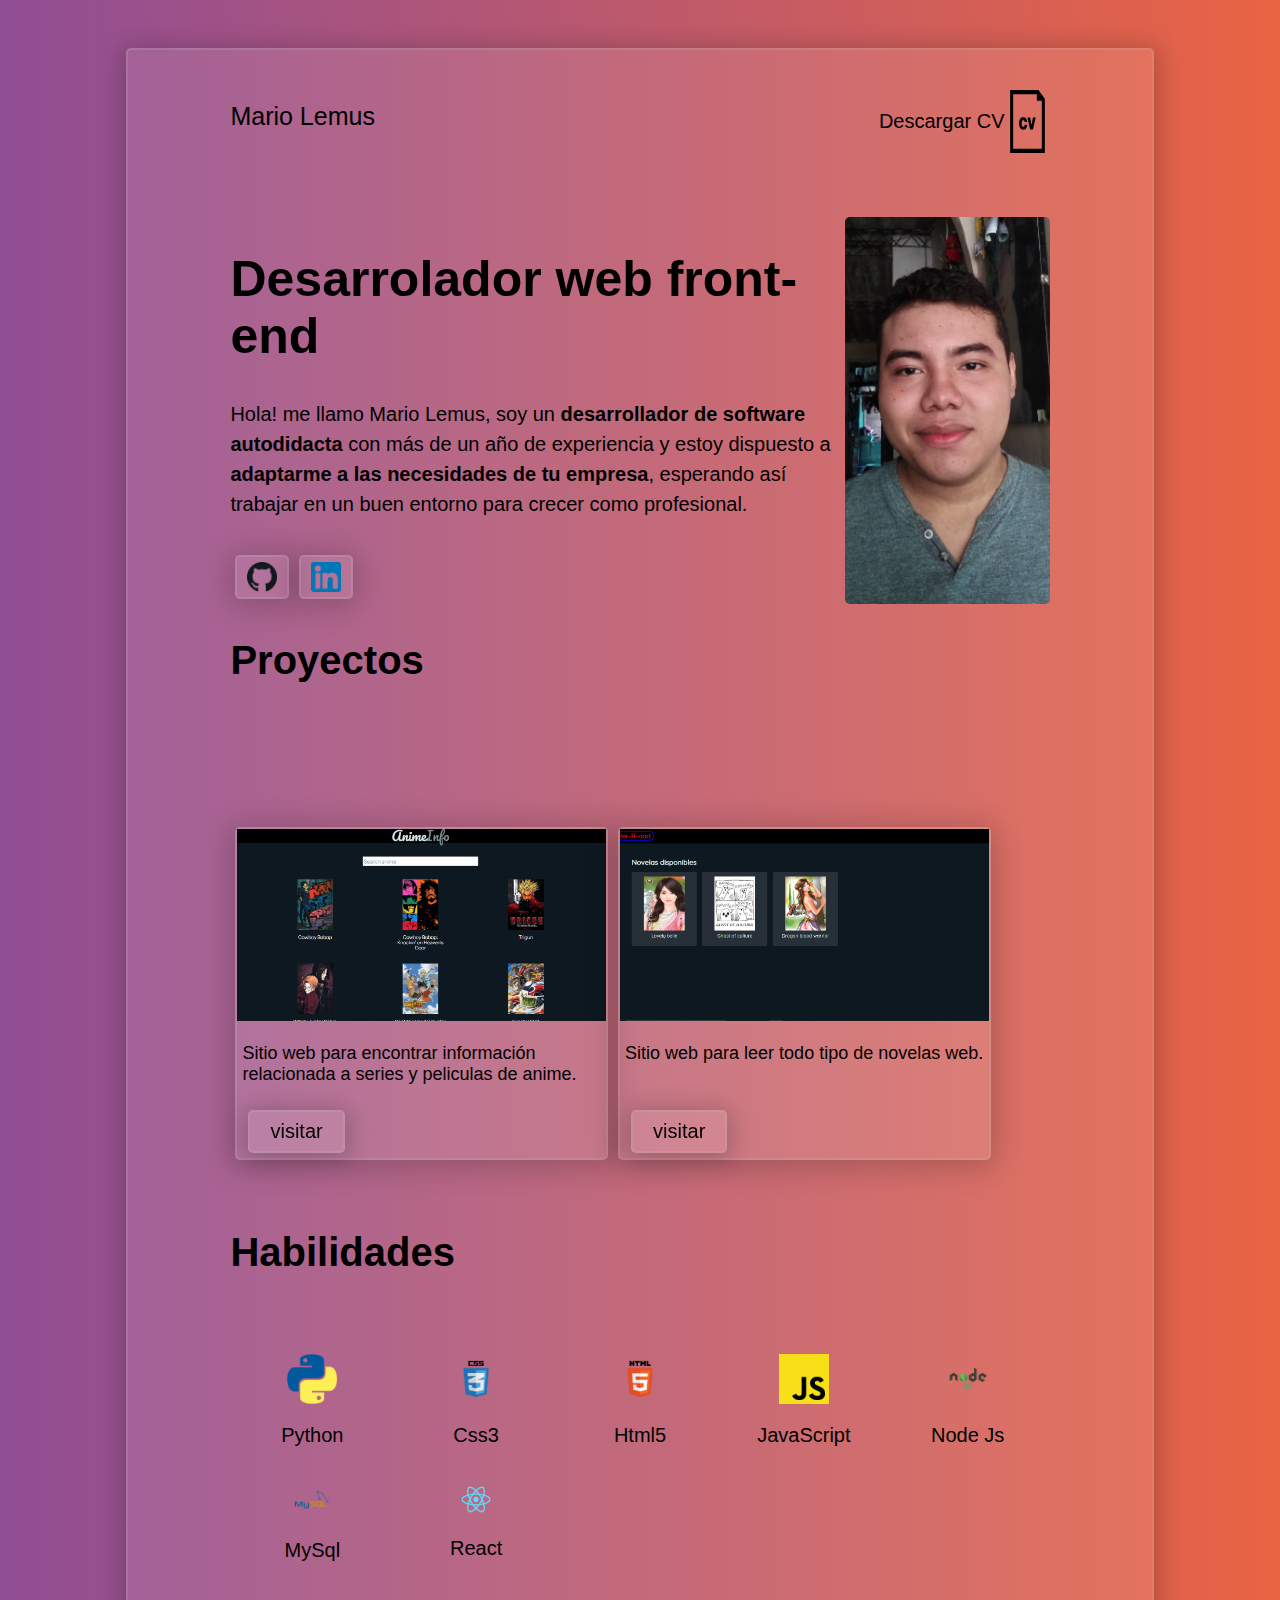
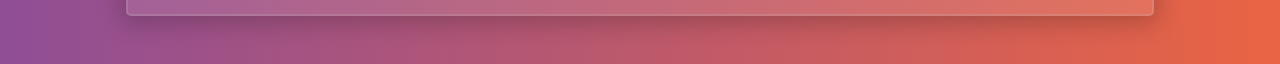
==== commit 210a36df: "version final 3" ====
--- a/public/index.html
+++ b/public/index.html
@@ -1 +1 @@
-<!DOCTYPE html><html><head> <title>Portafolio | Mario Lemus</title> <meta charset="UTF-8"/> <link rel="stylesheet" href="styles.css"/> <link rel="stylesheet" href="normalize.css"/></head><body> <main class="main"> <section class="section_container"> <header class="hero_nav"> <h2 class="hero_logo">Mario Lemus</h2> <a class="cv_downloader" href="./files/Currículo.pdf"> <div class="hero_cv"> <p>Descargar CV</p><img src="./img/icons/Cv_file.svg" alt="Cv_file"/> </div></a> </header> <div class="about_me_section"> <div class="about_me"> <h1 class="about_me_title">Desarrolador web front-end</h1> <p class="about_me_description"> Hola! me llamo Mario Lemus, soy un <b>desarrollador de software autodidacta</b> con más de un año de experiencia y estoy dispuesto a <b>adaptarme a las necesidades de tu empresa</b>, esperando así trabajar en un buen entorno para crecer como profesional. </p><div class="contact_container"> <a class="social_link" href="https://github.com/MarioLemus"> <div class="contact_button"> <img class="network_logo" src="./img/icons/Github_logo.png" alt="Github_logo"/> </div></a> <a class="social_link" href="www.linkedin.com/in/mariolemus021dev "> <div class="contact_button"> <img class="network_logo" src="./img/icons/LinkedIn_logo.png" alt="LinkedIn_logo"/> </div></a> </div></div><div class="photo_container"> <img class="photo" src="./img/photos/My_photo.jpg" alt="Mario_Lemus_portfolio"/> </div></div></section> <div class="title_container"> <h2 class="section_title">Proyectos</h2> </div><section class="section_container projects"> <div class="card"> <img class="card_img" src="./img/webSiteScreenshots/anime_info.png" alt="Anime_info"/> <div class="web_description"> <p class="small_description">Sitio web para encontrar información relacionada a series y peliculas de anime.</p></div><div class="button_container"> <a class="button" href="https://mariolemus.github.io/AnimeInfo/" class="button">visitar</a> </div></div><div class="card"> <img class="card_img" src="./img/webSiteScreenshots/per_road.png" alt="Per_road"/> <div class="web_description"> <p class="small_description">Sitio web para leer todo tipo de novelas web.</p></div><div class="button_container"> <a class="button" href="https://per-road.vercel.app/" class="button">visitar</a> </div></div></section> <div class="title_container"> <h2 class="section_title">Habilidades</h2> </div><section class="section_container skills"> <div class="img_container"> <img class="img_logo" src="./img/icons/python_logo.png" alt="Python_logo"/> <p>Python</p></div><div class="img_container"> <img class="img_logo" src="./img/icons/Css3_logo.png" alt="Css3_logo"/> <p>Css3</p></div><div class="img_container"> <img class="img_logo" src="./img/icons/Html5_logo.png" alt="Html5_logo"/> <p>Html5</p></div><div class="img_container"> <img class="img_logo" src="./img/icons/JavaScript_logo.png" alt="JavaScript_logo"/> <p>JavaScript</p></div><div class="img_container"> <img class="img_logo" src="./img/icons/Node_logo.png" alt="Node_logo"/> <p>Node Js</p></div><div class="img_container"> <img class="img_logo" src="./img/icons/Mysql_logo.png" alt="Mysql_logo"/> <p>MySql</p></div><div class="img_container"> <img class="img_logo" src="./img/icons/React_logo.png" alt="React_logo"/> <p>React</p></div></section> </main></body></html>+<!DOCTYPE html><html><head> <title>Portafolio | Mario Lemus</title> <meta charset="UTF-8"/> <link rel="stylesheet" href="styles.css"/> <link rel="stylesheet" href="normalize.css"/></head><body> <main class="main"> <section class="section_container"> <header class="hero_nav"> <h2 class="hero_logo">Mario Lemus</h2> <a class="cv_downloader" href="./files/Currículo.pdf"> <div class="hero_cv"> <p>Descargar CV</p><img src="./img/icons/Cv_file.svg" alt="Cv_file"/> </div></a> </header> <div class="about_me_section"> <div class="about_me"> <h1 class="about_me_title">Desarrolador web front-end</h1> <p class="about_me_description"> Hola! me llamo Mario Lemus, soy un <b>desarrollador de software autodidacta</b> con más de un año de experiencia y estoy dispuesto a <b>adaptarme a las necesidades de tu empresa</b>, esperando así trabajar en un buen entorno para crecer como profesional. </p><div class="contact_container"> <a class="social_link" href="https://github.com/MarioLemus"> <div class="contact_button"> <img class="network_logo" src="./img/icons/Github_logo.png" alt="Github_logo"/> </div></a> <a class="social_link" href="https://linkedin.com/in/mariolemus021dev"> <div class="contact_button"> <img class="network_logo" src="./img/icons/LinkedIn_logo.png" alt="LinkedIn_logo"/> </div></a> </div></div><div class="photo_container"> <img class="photo" src="./img/photos/My_photo.jpg" alt="Mario_Lemus_portfolio"/> </div></div></section> <div class="title_container"> <h2 class="section_title">Proyectos</h2> </div><section class="section_container projects"> <div class="card"> <img class="card_img" src="./img/webSiteScreenshots/anime_info.png" alt="Anime_info"/> <div class="web_description"> <p class="small_description">Sitio web para encontrar información relacionada a series y peliculas de anime.</p></div><div class="button_container"> <a class="button" href="https://mariolemus.github.io/AnimeInfo/" class="button">visitar</a> </div></div><div class="card"> <img class="card_img" src="./img/webSiteScreenshots/per_road.png" alt="Per_road"/> <div class="web_description"> <p class="small_description">Sitio web para leer todo tipo de novelas web.</p></div><div class="button_container"> <a class="button" href="https://per-road.vercel.app/" class="button">visitar</a> </div></div></section> <div class="title_container"> <h2 class="section_title">Habilidades</h2> </div><section class="section_container skills"> <div class="img_container"> <img class="img_logo" src="./img/icons/python_logo.png" alt="Python_logo"/> <p>Python</p></div><div class="img_container"> <img class="img_logo" src="./img/icons/Css3_logo.png" alt="Css3_logo"/> <p>Css3</p></div><div class="img_container"> <img class="img_logo" src="./img/icons/Html5_logo.png" alt="Html5_logo"/> <p>Html5</p></div><div class="img_container"> <img class="img_logo" src="./img/icons/JavaScript_logo.png" alt="JavaScript_logo"/> <p>JavaScript</p></div><div class="img_container"> <img class="img_logo" src="./img/icons/Node_logo.png" alt="Node_logo"/> <p>Node Js</p></div><div class="img_container"> <img class="img_logo" src="./img/icons/Mysql_logo.png" alt="Mysql_logo"/> <p>MySql</p></div><div class="img_container"> <img class="img_logo" src="./img/icons/React_logo.png" alt="React_logo"/> <p>React</p></div></section> </main></body></html>--- a/public/styles.css
+++ b/public/styles.css
@@ -1 +1 @@
-body{font-family: -apple-system, BlinkMacSystemFont, "Segoe UI", Roboto, Oxygen, Ubuntu, Cantarell, "Open Sans", "Helvetica Neue", sans-serif; background: #e96443; background: -webkit-linear-gradient(to right, #904e95, #e96443); background: linear-gradient(to right, #904e95, #e96443);}.main{width: 80%; margin: 0 auto; min-height: 80vh; margin-bottom: 3em; margin-top: 3em; background-color: rgba(255, 255, 255, 0.1); backdrop-filter: blur(1px); border-radius: 5px; border: solid 2px rgba(194, 194, 194, 0.2); box-shadow: 0 3px 23px 5px rgba(0, 0, 0, 0.2);}.title_container{width: 80%; margin: 0 auto;}.section_title{font-size: 40px;}.section_container{width: 80%; margin: 0 auto; min-height: 55px;}.hero_nav{display: flex; justify-content: space-between; align-items: center;}.hero_logo{margin-top: 2em; text-decoration: none; font-weight: 500;}.cv_downloader{text-decoration: none; color: #000;}.hero_cv{margin-top: 2em; display: flex;}.about_me_title{font-size: 50px; font-weight: 700;}.about_me_description{line-height: 1.5; padding-right: 10px;}.about_me_section{display: flex; width: 80%; margin: 0 auto; margin-top: 3em;}.about_me{width: 75%;}.photo_container{width: 25%;}.photo{width: 100%; height: 100%; object-fit: cover; border-radius: 5px; display: block; margin: 0 auto;}.network_logo{width: 25px; padding: 5px;}.contact_container{margin-top: 5%; display: flex;}.contact_button{display: flex; align-items: center; justify-content: center; padding-right: 5px; padding-left: 5px; /* background-color: rgba(255, 255, 255, 0.1); backdrop-filter: blur(5px); border-radius: 5px; border: solid 2px rgba(194, 194, 194, 0.2); box-shadow: 0 3px 30px 5px rgba(0, 0, 0, 0.2); */ /* margin: 5px; */}.social_link:hover{background-color: rgb(233, 100, 67, 0.5); box-shadow: 0 0px 23px 1px rgba(233, 100, 67, 0.9); color: #fff;}.projects{margin-top: 4em; display: flex; flex-wrap: wrap; margin-bottom: 4em; width: 80%;}.card{/* background-color: rgba(255, 255, 255, 0.1); backdrop-filter: blur(5px); border-radius: 5px; border: solid 2px rgba(194, 194, 194, 0.2); box-shadow: 0 3px 30px 5px rgba(0, 0, 0, 0.2); */ width: 45%; margin: 0 auto; margin-top: 5em; margin-bottom: 5px; margin-left: 5px; margin-right: 5px;}.card_img{width: 100%; object-fit: cover; height: 12em;}.web_description{min-height: 3em;}.small_description{padding-left: 5px; padding-right: 5px;}.button{text-decoration: none; color: #000; padding: 5px 12px; background-color: rgba(255, 255, 255, 0.1); backdrop-filter: blur(5px); border-radius: 5px; border: solid 2px rgba(194, 194, 194, 0.2); box-shadow: 0 3px 25px 5px rgba(0, 0, 0, 0.2); display: inline-block; margin: 5px;}.button:hover{background-color: rgb(233, 100, 67, 0.5); box-shadow: 0 3px 23px 5px rgba(233, 100, 67, 0.9); color: #fff;}.skills{margin-top: 4em; display: grid; grid-template-columns: repeat(5, 1fr); width: 80%; margin-bottom: 2em;}.img_logo{width: 50px; object-fit: cover; display: block; margin: 0 auto; padding-top: 3px;}.img_container > p{text-align: center;}@media (max-width: 2560px){.section_title{font-size: 70px;}.hero_logo{font-size: 35px;}.hero_cv{font-size: 30px;}.about_me_title{font-size: 80px;}.about_me_section{margin: 0 auto; margin-top: 4em; width: 100%;}.about_me_description{font-size: 30px;}.network_logo{width: 40px; padding: 10px;}.button{margin-left: 3%; margin-top: 5%; padding: 10px 20px; font-size: 30px;}/* .card{height: 100%;}*/ .small_description{font-size: 30px;}.skills{display: grid; grid-template-columns: repeat(7, 1fr);}.img_logo{width: 100px; padding-top: 35px;}.img_container > p{font-size: 30px;}}@media (max-width: 1440px){.section_title{font-size: 40px;}.hero_logo{font-size: 25px;}.hero_cv{font-size: 20px;}.about_me_title{font-size: 50px;}.about_me_section{margin: 0 auto; margin-top: 4em; width: 100%;}.about_me_description{font-size: 20px;}.network_logo{width: 30px; padding: 5px;}.button{margin-left: 3%; margin-top: 5%; padding: 8px 20px; font-size: 20px;}.card{height: 100%;}.small_description{font-size: 18px;}.skills{display: grid; grid-template-columns: repeat(5, 1fr);}.img_logo{width: 50px; padding-top: 15px;}.img_container > p{font-size: 20px;}}@media (max-width: 1024px){.section_title{font-size: 30px;}.hero_logo{font-size: 25px;}.hero_cv{font-size: 20px;}.photo{border-radius: 50%; height: 155px; width: 155px; display: block; margin: 0 auto;}.photo_container{width: 100%;}.about_me{width: 100%;}.about_me_title{font-size: 40px;}.about_me_section{flex-direction: column-reverse;}.contact_container{justify-content: center;}.about_me_description{font-size: 22px;}.network_logo{width: 25px;}.projects{flex-direction: column-reverse;}.card{width: 85%; margin: 0 auto; margin-top: 25px;}.button_container{display: flex; justify-content: center;}.button{margin-top: 5%; padding: 12px 25px; font-size: 22px; text-align: center; margin-bottom: 10px;}.contact_button{height: 80%;}.small_description{font-size: 22px;}.skills{display: grid; grid-template-columns: repeat(5, 1fr);}.img_logo{width: 35px; padding-top: 15px;}.img_container{display: flex; align-items: center; justify-content: center; flex-direction: column; width: 70%; height: 70%;}.img_container > p{font-size: 22px;}}+body{font-family: -apple-system, BlinkMacSystemFont, "Segoe UI", Roboto, Oxygen, Ubuntu, Cantarell, "Open Sans", "Helvetica Neue", sans-serif; background: #e96443; background: -webkit-linear-gradient(to right, #904e95, #e96443); background: linear-gradient(to right, #904e95, #e96443);}.main{width: 80%; margin: 0 auto; min-height: 80vh; margin-bottom: 3em; margin-top: 3em; background-color: rgba(255, 255, 255, 0.1); /* backdrop-filter: blur(1px); */ border-radius: 5px; border: solid 2px rgba(194, 194, 194, 0.2); box-shadow: 0 3px 23px 5px rgba(0, 0, 0, 0.2);}.title_container{width: 80%; margin: 0 auto;}.section_title{font-size: 40px;}.section_container{width: 80%; margin: 0 auto; min-height: 55px;}.hero_nav{display: flex; justify-content: space-between; align-items: center;}.hero_logo{margin-top: 2em; text-decoration: none; font-weight: 500;}.cv_downloader{text-decoration: none; color: #000;}.hero_cv{margin-top: 2em; display: flex;}.about_me_title{font-size: 50px; font-weight: 700;}.about_me_description{line-height: 1.5; padding-right: 10px;}.about_me_section{display: flex; width: 80%; margin: 0 auto; margin-top: 3em;}.about_me{width: 75%;}.photo_container{width: 25%;}.photo{width: 100%; height: 100%; object-fit: cover; border-radius: 5px; display: block; margin: 0 auto;}.network_logo{width: 25px; padding: 5px;}.contact_container{margin-top: 5%; display: flex;}.contact_button{display: flex; align-items: center; justify-content: center; padding-right: 5px; padding-left: 5px; background-color: rgba(255, 255, 255, 0.1); /*backdrop-filter: blur(5px); */ border-radius: 5px; border: solid 2px rgba(194, 194, 194, 0.2); box-shadow: 0 3px 30px 5px rgba(0, 0, 0, 0.2); margin: 5px;}.social_link:hover{background-color: rgb(233, 100, 67, 0.5); box-shadow: 0 0px 23px 1px rgba(233, 100, 67, 0.9); color: #fff;}.projects{margin-top: 4em; display: flex; flex-wrap: wrap; margin-bottom: 4em; width: 80%;}.card{background-color: rgba(255, 255, 255, 0.1); /*backdrop-filter: blur(5px); */ border-radius: 5px; border: solid 2px rgba(194, 194, 194, 0.2); box-shadow: 0 3px 30px 5px rgba(0, 0, 0, 0.2); width: 45%; margin: 0 auto; margin-top: 5em; margin-bottom: 5px; margin-left: 5px; margin-right: 5px;}.card_img{width: 100%; object-fit: cover; height: 12em;}.web_description{min-height: 3em;}.small_description{padding-left: 5px; padding-right: 5px;}.button{text-decoration: none; color: #000; padding: 5px 12px; background-color: rgba(255, 255, 255, 0.1); backdrop-filter: blur(5px); border-radius: 5px; border: solid 2px rgba(194, 194, 194, 0.2); box-shadow: 0 3px 25px 5px rgba(0, 0, 0, 0.2); display: inline-block; margin: 5px;}.button:hover{background-color: rgb(233, 100, 67, 0.5); box-shadow: 0 3px 23px 5px rgba(233, 100, 67, 0.9); color: #fff;}.skills{margin-top: 4em; display: grid; grid-template-columns: repeat(5, 1fr); width: 80%; margin-bottom: 2em;}.img_logo{width: 50px; object-fit: cover; display: block; margin: 0 auto; padding-top: 3px;}.img_container > p{text-align: center;}@media (max-width: 2560px){.section_title{font-size: 70px;}.hero_logo{font-size: 35px;}.hero_cv{font-size: 30px;}.about_me_title{font-size: 80px;}.about_me_section{margin: 0 auto; margin-top: 4em; width: 100%;}.about_me_description{font-size: 30px;}.network_logo{width: 40px; padding: 10px;}.button{margin-left: 3%; margin-top: 5%; padding: 10px 20px; font-size: 30px;}/* .card{height: 100%;}*/ .small_description{font-size: 30px;}.skills{display: grid; grid-template-columns: repeat(7, 1fr);}.img_logo{width: 100px; padding-top: 35px;}.img_container > p{font-size: 30px;}}@media (max-width: 1440px){.section_title{font-size: 40px;}.hero_logo{font-size: 25px;}.hero_cv{font-size: 20px;}.about_me_title{font-size: 50px;}.about_me_section{margin: 0 auto; margin-top: 4em; width: 100%;}.about_me_description{font-size: 20px;}.network_logo{width: 30px; padding: 5px;}.button{margin-left: 3%; margin-top: 5%; padding: 8px 20px; font-size: 20px;}.card{height: 100%;}.small_description{font-size: 18px;}.skills{display: grid; grid-template-columns: repeat(5, 1fr);}.img_logo{width: 50px; padding-top: 15px;}.img_container > p{font-size: 20px;}}@media (max-width: 1024px){.section_title{font-size: 30px;}.hero_logo{font-size: 25px;}.hero_cv{font-size: 20px;}.photo{border-radius: 50%; height: 155px; width: 155px; display: block; margin: 0 auto;}.photo_container{width: 100%;}.about_me{width: 100%;}.about_me_title{font-size: 40px;}.about_me_section{flex-direction: column-reverse;}.contact_container{justify-content: center;}.about_me_description{font-size: 22px;}.network_logo{width: 25px;}.projects{flex-direction: column-reverse;}.card{width: 85%; margin: 0 auto; margin-top: 25px;}.button_container{display: flex; justify-content: center;}.button{margin-top: 5%; padding: 12px 25px; font-size: 22px; text-align: center; margin-bottom: 10px;}.contact_button{height: 80%;}.small_description{font-size: 22px;}.skills{display: grid; grid-template-columns: repeat(5, 1fr);}.img_logo{width: 35px; padding-top: 15px;}.img_container{display: flex; align-items: center; justify-content: center; flex-direction: column; width: 70%; height: 70%;}.img_container > p{font-size: 22px;}}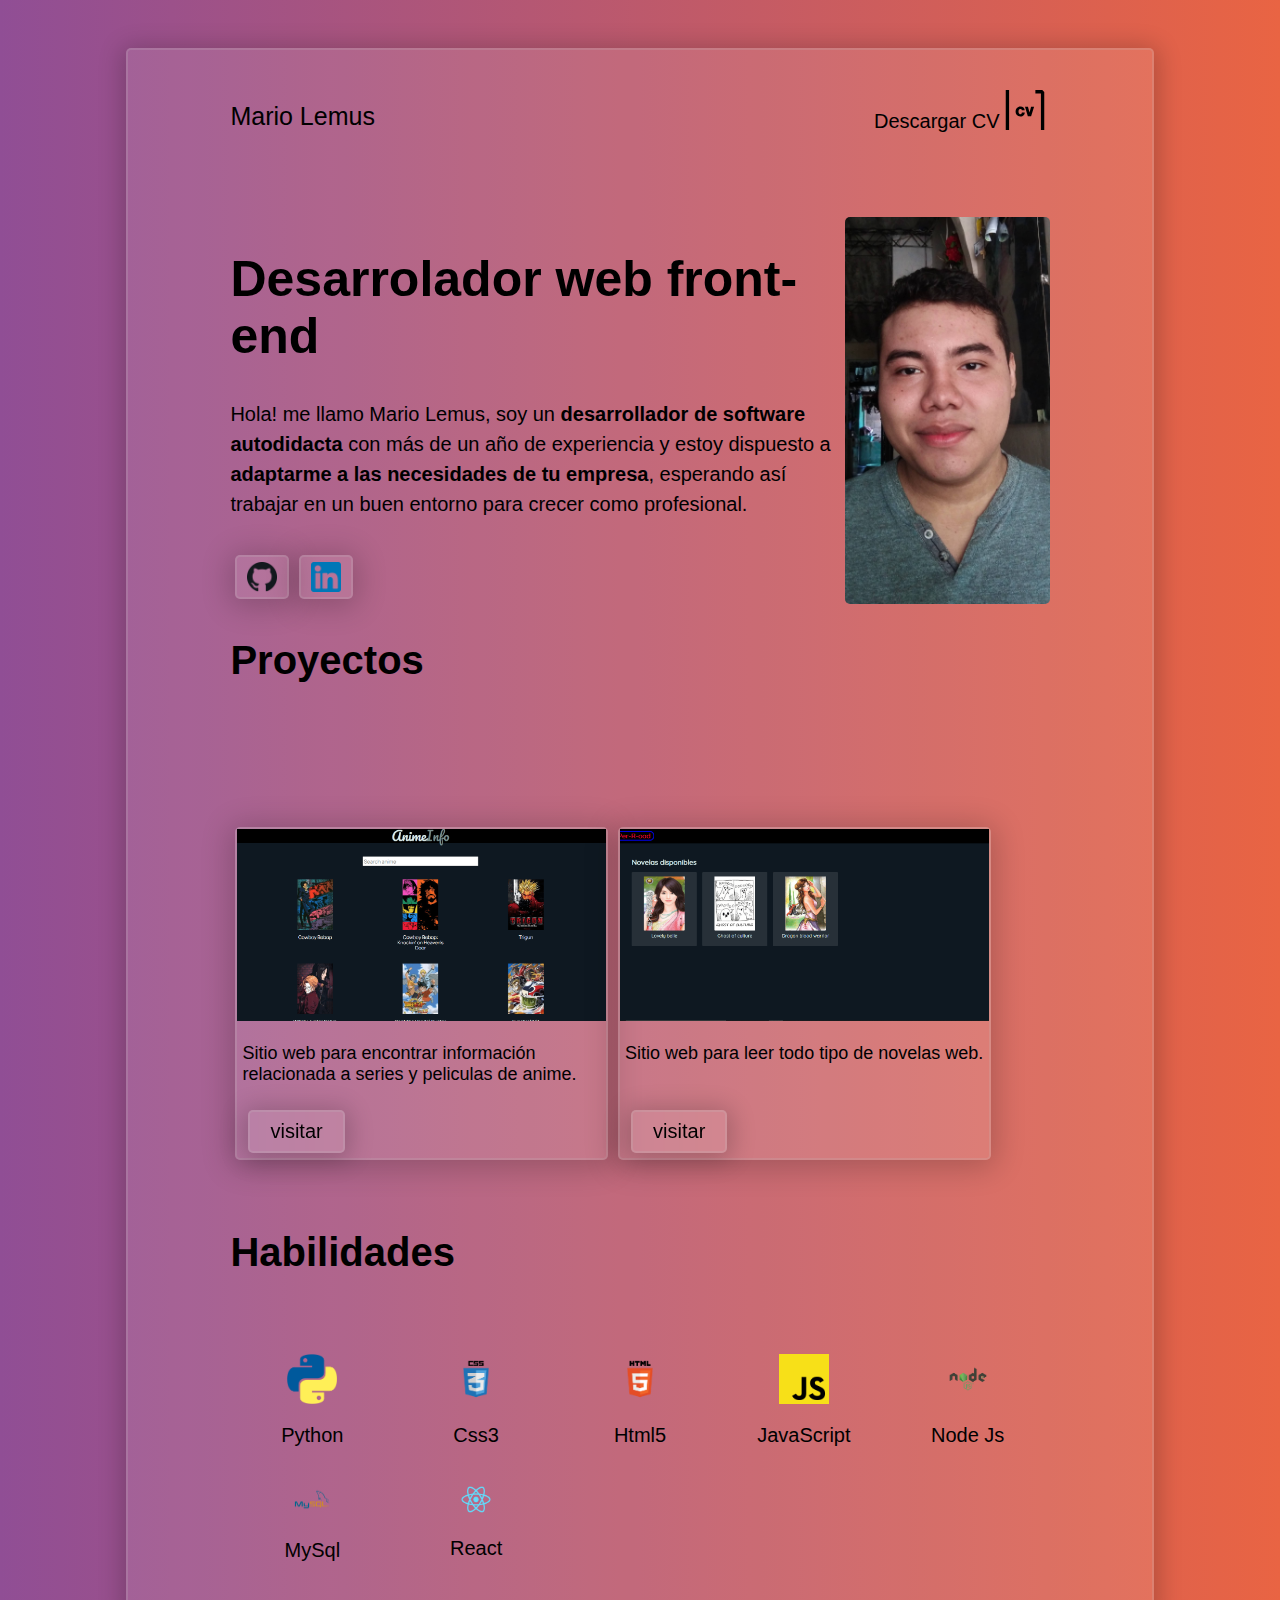
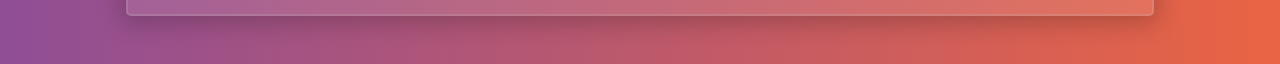
==== commit 1388d25a: "version final 3" ====
--- a/public/index.html
+++ b/public/index.html
@@ -1 +1 @@
-<!DOCTYPE html><html><head> <title>Portafolio | Mario Lemus</title> <meta charset="UTF-8"/> <link rel="stylesheet" href="styles.css"/> <link rel="stylesheet" href="normalize.css"/></head><body> <main class="main"> <section class="section_container"> <header class="hero_nav"> <h2 class="hero_logo">Mario Lemus</h2> <a class="cv_downloader" href="./files/Currículo.pdf"> <div class="hero_cv"> <p>Descargar CV</p><img src="./img/icons/Cv_file.svg" alt="Cv_file"/> </div></a> </header> <div class="about_me_section"> <div class="about_me"> <h1 class="about_me_title">Desarrolador web front-end</h1> <p class="about_me_description"> Hola! me llamo Mario Lemus, soy un <b>desarrollador de software autodidacta</b> con más de un año de experiencia y estoy dispuesto a <b>adaptarme a las necesidades de tu empresa</b>, esperando así trabajar en un buen entorno para crecer como profesional. </p><div class="contact_container"> <a class="social_link" href="https://github.com/MarioLemus"> <div class="contact_button"> <img class="network_logo" src="./img/icons/Github_logo.png" alt="Github_logo"/> </div></a> <a class="social_link" href="https://linkedin.com/in/mariolemus021dev"> <div class="contact_button"> <img class="network_logo" src="./img/icons/LinkedIn_logo.png" alt="LinkedIn_logo"/> </div></a> </div></div><div class="photo_container"> <img class="photo" src="./img/photos/My_photo.jpg" alt="Mario_Lemus_portfolio"/> </div></div></section> <div class="title_container"> <h2 class="section_title">Proyectos</h2> </div><section class="section_container projects"> <div class="card"> <img class="card_img" src="./img/webSiteScreenshots/anime_info.png" alt="Anime_info"/> <div class="web_description"> <p class="small_description">Sitio web para encontrar información relacionada a series y peliculas de anime.</p></div><div class="button_container"> <a class="button" href="https://mariolemus.github.io/AnimeInfo/" class="button">visitar</a> </div></div><div class="card"> <img class="card_img" src="./img/webSiteScreenshots/per_road.png" alt="Per_road"/> <div class="web_description"> <p class="small_description">Sitio web para leer todo tipo de novelas web.</p></div><div class="button_container"> <a class="button" href="https://per-road.vercel.app/" class="button">visitar</a> </div></div></section> <div class="title_container"> <h2 class="section_title">Habilidades</h2> </div><section class="section_container skills"> <div class="img_container"> <img class="img_logo" src="./img/icons/python_logo.png" alt="Python_logo"/> <p>Python</p></div><div class="img_container"> <img class="img_logo" src="./img/icons/Css3_logo.png" alt="Css3_logo"/> <p>Css3</p></div><div class="img_container"> <img class="img_logo" src="./img/icons/Html5_logo.png" alt="Html5_logo"/> <p>Html5</p></div><div class="img_container"> <img class="img_logo" src="./img/icons/JavaScript_logo.png" alt="JavaScript_logo"/> <p>JavaScript</p></div><div class="img_container"> <img class="img_logo" src="./img/icons/Node_logo.png" alt="Node_logo"/> <p>Node Js</p></div><div class="img_container"> <img class="img_logo" src="./img/icons/Mysql_logo.png" alt="Mysql_logo"/> <p>MySql</p></div><div class="img_container"> <img class="img_logo" src="./img/icons/React_logo.png" alt="React_logo"/> <p>React</p></div></section> </main></body></html>+<!DOCTYPE html><html><head> <title>Portafolio | Mario Lemus</title> <meta charset="UTF-8"/> <link rel="stylesheet" href="styles.css"/> <link rel="stylesheet" href="normalize.css"/></head><body> <main class="main"> <section class="section_container"> <header class="hero_nav"> <h2 class="hero_logo">Mario Lemus</h2> <a class="cv_downloader" href="./files/Currículo.pdf"> <div class="hero_cv"> <p>Descargar CV</p><img class="cv_img" src="./img/icons/Cv_file.svg" alt="Cv_file"/> </div></a> </header> <div class="about_me_section"> <div class="about_me"> <h1 class="about_me_title">Desarrolador web front-end</h1> <p class="about_me_description"> Hola! me llamo Mario Lemus, soy un <b>desarrollador de software autodidacta</b> con más de un año de experiencia y estoy dispuesto a <b>adaptarme a las necesidades de tu empresa</b>, esperando así trabajar en un buen entorno para crecer como profesional. </p><div class="contact_container"> <a class="social_link" href="https://github.com/MarioLemus"> <div class="contact_button"> <img class="network_logo" src="./img/icons/Github_logo.png" alt="Github_logo"/> </div></a> <a class="social_link" href="https://linkedin.com/in/mariolemus021dev"> <div class="contact_button"> <img class="network_logo" src="./img/icons/LinkedIn_logo.png" alt="LinkedIn_logo"/> </div></a> </div></div><div class="photo_container"> <img class="photo" src="./img/photos/My_photo.jpg" alt="Mario_Lemus_portfolio"/> </div></div></section> <div class="title_container"> <h2 class="section_title">Proyectos</h2> </div><section class="section_container projects"> <div class="card"> <img class="card_img" src="./img/webSiteScreenshots/anime_info.png" alt="Anime_info"/> <div class="web_description"> <p class="small_description">Sitio web para encontrar información relacionada a series y peliculas de anime.</p></div><div class="button_container"> <a class="button" href="https://mariolemus.github.io/AnimeInfo/" class="button">visitar</a> </div></div><div class="card"> <img class="card_img" src="./img/webSiteScreenshots/per_road.png" alt="Per_road"/> <div class="web_description"> <p class="small_description">Sitio web para leer todo tipo de novelas web.</p></div><div class="button_container"> <a class="button" href="https://per-road.vercel.app/" class="button">visitar</a> </div></div></section> <div class="title_container"> <h2 class="section_title">Habilidades</h2> </div><section class="section_container skills"> <div class="img_container"> <img class="img_logo" src="./img/icons/python_logo.png" alt="Python_logo"/> <p>Python</p></div><div class="img_container"> <img class="img_logo" src="./img/icons/Css3_logo.png" alt="Css3_logo"/> <p>Css3</p></div><div class="img_container"> <img class="img_logo" src="./img/icons/Html5_logo.png" alt="Html5_logo"/> <p>Html5</p></div><div class="img_container"> <img class="img_logo" src="./img/icons/JavaScript_logo.png" alt="JavaScript_logo"/> <p>JavaScript</p></div><div class="img_container"> <img class="img_logo" src="./img/icons/Node_logo.png" alt="Node_logo"/> <p>Node Js</p></div><div class="img_container"> <img class="img_logo" src="./img/icons/Mysql_logo.png" alt="Mysql_logo"/> <p>MySql</p></div><div class="img_container"> <img class="img_logo" src="./img/icons/React_logo.png" alt="React_logo"/> <p>React</p></div></section> </main></body></html>--- a/public/styles.css
+++ b/public/styles.css
@@ -1 +1 @@
-body{font-family: -apple-system, BlinkMacSystemFont, "Segoe UI", Roboto, Oxygen, Ubuntu, Cantarell, "Open Sans", "Helvetica Neue", sans-serif; background: #e96443; background: -webkit-linear-gradient(to right, #904e95, #e96443); background: linear-gradient(to right, #904e95, #e96443);}.main{width: 80%; margin: 0 auto; min-height: 80vh; margin-bottom: 3em; margin-top: 3em; background-color: rgba(255, 255, 255, 0.1); /* backdrop-filter: blur(1px); */ border-radius: 5px; border: solid 2px rgba(194, 194, 194, 0.2); box-shadow: 0 3px 23px 5px rgba(0, 0, 0, 0.2);}.title_container{width: 80%; margin: 0 auto;}.section_title{font-size: 40px;}.section_container{width: 80%; margin: 0 auto; min-height: 55px;}.hero_nav{display: flex; justify-content: space-between; align-items: center;}.hero_logo{margin-top: 2em; text-decoration: none; font-weight: 500;}.cv_downloader{text-decoration: none; color: #000;}.hero_cv{margin-top: 2em; display: flex;}.about_me_title{font-size: 50px; font-weight: 700;}.about_me_description{line-height: 1.5; padding-right: 10px;}.about_me_section{display: flex; width: 80%; margin: 0 auto; margin-top: 3em;}.about_me{width: 75%;}.photo_container{width: 25%;}.photo{width: 100%; height: 100%; object-fit: cover; border-radius: 5px; display: block; margin: 0 auto;}.network_logo{width: 25px; padding: 5px;}.contact_container{margin-top: 5%; display: flex;}.contact_button{display: flex; align-items: center; justify-content: center; padding-right: 5px; padding-left: 5px; background-color: rgba(255, 255, 255, 0.1); /*backdrop-filter: blur(5px); */ border-radius: 5px; border: solid 2px rgba(194, 194, 194, 0.2); box-shadow: 0 3px 30px 5px rgba(0, 0, 0, 0.2); margin: 5px;}.social_link:hover{background-color: rgb(233, 100, 67, 0.5); box-shadow: 0 0px 23px 1px rgba(233, 100, 67, 0.9); color: #fff;}.projects{margin-top: 4em; display: flex; flex-wrap: wrap; margin-bottom: 4em; width: 80%;}.card{background-color: rgba(255, 255, 255, 0.1); /*backdrop-filter: blur(5px); */ border-radius: 5px; border: solid 2px rgba(194, 194, 194, 0.2); box-shadow: 0 3px 30px 5px rgba(0, 0, 0, 0.2); width: 45%; margin: 0 auto; margin-top: 5em; margin-bottom: 5px; margin-left: 5px; margin-right: 5px;}.card_img{width: 100%; object-fit: cover; height: 12em;}.web_description{min-height: 3em;}.small_description{padding-left: 5px; padding-right: 5px;}.button{text-decoration: none; color: #000; padding: 5px 12px; background-color: rgba(255, 255, 255, 0.1); backdrop-filter: blur(5px); border-radius: 5px; border: solid 2px rgba(194, 194, 194, 0.2); box-shadow: 0 3px 25px 5px rgba(0, 0, 0, 0.2); display: inline-block; margin: 5px;}.button:hover{background-color: rgb(233, 100, 67, 0.5); box-shadow: 0 3px 23px 5px rgba(233, 100, 67, 0.9); color: #fff;}.skills{margin-top: 4em; display: grid; grid-template-columns: repeat(5, 1fr); width: 80%; margin-bottom: 2em;}.img_logo{width: 50px; object-fit: cover; display: block; margin: 0 auto; padding-top: 3px;}.img_container > p{text-align: center;}@media (max-width: 2560px){.section_title{font-size: 70px;}.hero_logo{font-size: 35px;}.hero_cv{font-size: 30px;}.about_me_title{font-size: 80px;}.about_me_section{margin: 0 auto; margin-top: 4em; width: 100%;}.about_me_description{font-size: 30px;}.network_logo{width: 40px; padding: 10px;}.button{margin-left: 3%; margin-top: 5%; padding: 10px 20px; font-size: 30px;}/* .card{height: 100%;}*/ .small_description{font-size: 30px;}.skills{display: grid; grid-template-columns: repeat(7, 1fr);}.img_logo{width: 100px; padding-top: 35px;}.img_container > p{font-size: 30px;}}@media (max-width: 1440px){.section_title{font-size: 40px;}.hero_logo{font-size: 25px;}.hero_cv{font-size: 20px;}.about_me_title{font-size: 50px;}.about_me_section{margin: 0 auto; margin-top: 4em; width: 100%;}.about_me_description{font-size: 20px;}.network_logo{width: 30px; padding: 5px;}.button{margin-left: 3%; margin-top: 5%; padding: 8px 20px; font-size: 20px;}.card{height: 100%;}.small_description{font-size: 18px;}.skills{display: grid; grid-template-columns: repeat(5, 1fr);}.img_logo{width: 50px; padding-top: 15px;}.img_container > p{font-size: 20px;}}@media (max-width: 1024px){.section_title{font-size: 30px;}.hero_logo{font-size: 25px;}.hero_cv{font-size: 20px;}.photo{border-radius: 50%; height: 155px; width: 155px; display: block; margin: 0 auto;}.photo_container{width: 100%;}.about_me{width: 100%;}.about_me_title{font-size: 40px;}.about_me_section{flex-direction: column-reverse;}.contact_container{justify-content: center;}.about_me_description{font-size: 22px;}.network_logo{width: 25px;}.projects{flex-direction: column-reverse;}.card{width: 85%; margin: 0 auto; margin-top: 25px;}.button_container{display: flex; justify-content: center;}.button{margin-top: 5%; padding: 12px 25px; font-size: 22px; text-align: center; margin-bottom: 10px;}.contact_button{height: 80%;}.small_description{font-size: 22px;}.skills{display: grid; grid-template-columns: repeat(5, 1fr);}.img_logo{width: 35px; padding-top: 15px;}.img_container{display: flex; align-items: center; justify-content: center; flex-direction: column; width: 70%; height: 70%;}.img_container > p{font-size: 22px;}}+body{font-family: -apple-system, BlinkMacSystemFont, "Segoe UI", Roboto, Oxygen, Ubuntu, Cantarell, "Open Sans", "Helvetica Neue", sans-serif; background: #e96443; background: -webkit-linear-gradient(to right, #904e95, #e96443); background: linear-gradient(to right, #904e95, #e96443);}.main{width: 80%; margin: 0 auto; min-height: 80vh; margin-bottom: 3em; margin-top: 3em; background-color: rgba(255, 255, 255, 0.1); /* backdrop-filter: blur(1px); */ border-radius: 5px; border: solid 2px rgba(194, 194, 194, 0.2); box-shadow: 0 3px 23px 5px rgba(0, 0, 0, 0.2);}.title_container{width: 80%; margin: 0 auto;}.section_title{font-size: 40px;}.section_container{width: 80%; margin: 0 auto; min-height: 55px;}.hero_nav{display: flex; justify-content: space-between; align-items: center;}.hero_logo{margin-top: 2em; text-decoration: none; font-weight: 500;}.cv_downloader{text-decoration: none; color: #000;}.cv_img{height: 40px; width: 50px; object-fit: cover;}.hero_cv{margin-top: 2em; display: flex;}.about_me_title{font-size: 50px; font-weight: 700;}.about_me_description{line-height: 1.5; padding-right: 10px;}.about_me_section{display: flex; width: 80%; margin: 0 auto; margin-top: 3em;}.about_me{width: 75%;}.photo_container{width: 25%;}.photo{width: 100%; height: 100%; object-fit: cover; border-radius: 5px; display: block; margin: 0 auto;}.network_logo{width: 25px; padding: 5px;}.contact_container{margin-top: 5%; display: flex;}.contact_button{display: flex; align-items: center; justify-content: center; padding-right: 5px; padding-left: 5px; background-color: rgba(255, 255, 255, 0.1); /*backdrop-filter: blur(5px); */ border-radius: 5px; border: solid 2px rgba(194, 194, 194, 0.2); box-shadow: 0 3px 30px 5px rgba(0, 0, 0, 0.2); margin: 5px;}.social_link:hover{background-color: rgb(233, 100, 67, 0.5); box-shadow: 0 0px 23px 1px rgba(233, 100, 67, 0.9); color: #fff;}.projects{margin-top: 4em; display: flex; flex-wrap: wrap; margin-bottom: 4em; width: 80%;}.card{background-color: rgba(255, 255, 255, 0.1); /*backdrop-filter: blur(5px); */ border-radius: 5px; border: solid 2px rgba(194, 194, 194, 0.2); box-shadow: 0 3px 30px 5px rgba(0, 0, 0, 0.2); width: 45%; margin: 0 auto; margin-top: 5em; margin-bottom: 5px; margin-left: 5px; margin-right: 5px;}.card_img{width: 100%; object-fit: cover; height: 12em;}.web_description{min-height: 3em;}.small_description{padding-left: 5px; padding-right: 5px;}.button{text-decoration: none; color: #000; padding: 5px 12px; background-color: rgba(255, 255, 255, 0.1); backdrop-filter: blur(5px); border-radius: 5px; border: solid 2px rgba(194, 194, 194, 0.2); box-shadow: 0 3px 25px 5px rgba(0, 0, 0, 0.2); display: inline-block; margin: 5px;}.button:hover{background-color: rgb(233, 100, 67, 0.5); box-shadow: 0 3px 23px 5px rgba(233, 100, 67, 0.9); color: #fff;}.skills{margin-top: 4em; display: grid; grid-template-columns: repeat(5, 1fr); width: 80%; margin-bottom: 2em;}.img_logo{width: 50px; object-fit: cover; display: block; margin: 0 auto; padding-top: 3px;}.img_container > p{text-align: center;}@media (max-width: 2560px){.section_title{font-size: 70px;}.hero_logo{font-size: 35px;}.hero_cv{font-size: 30px;}.about_me_title{font-size: 80px;}.about_me_section{margin: 0 auto; margin-top: 4em; width: 100%;}.about_me_description{font-size: 30px;}.network_logo{width: 40px; padding: 10px;}.button{margin-left: 3%; margin-top: 5%; padding: 10px 20px; font-size: 30px;}/* .card{height: 100%;}*/ .small_description{font-size: 30px;}.skills{display: grid; grid-template-columns: repeat(7, 1fr);}.img_logo{width: 100px; padding-top: 35px;}.img_container > p{font-size: 30px;}}@media (max-width: 1440px){.section_title{font-size: 40px;}.hero_logo{font-size: 25px;}.hero_cv{font-size: 20px;}.about_me_title{font-size: 50px;}.about_me_section{margin: 0 auto; margin-top: 4em; width: 100%;}.about_me_description{font-size: 20px;}.network_logo{width: 30px; padding: 5px;}.button{margin-left: 3%; margin-top: 5%; padding: 8px 20px; font-size: 20px;}.card{height: 100%;}.small_description{font-size: 18px;}.skills{display: grid; grid-template-columns: repeat(5, 1fr);}.img_logo{width: 50px; padding-top: 15px;}.img_container > p{font-size: 20px;}}@media (max-width: 1024px){.section_title{font-size: 30px;}.hero_logo{font-size: 25px;}.hero_cv{font-size: 20px;}.photo{border-radius: 50%; height: 155px; width: 155px; display: block; margin: 0 auto;}.photo_container{width: 100%;}.about_me{width: 100%;}.about_me_title{font-size: 40px;}.about_me_section{flex-direction: column-reverse;}.contact_container{justify-content: center;}.about_me_description{font-size: 22px;}.network_logo{width: 25px;}.projects{flex-direction: column-reverse;}.card{width: 85%; margin: 0 auto; margin-top: 25px;}.button_container{display: flex; justify-content: center;}.button{margin-top: 5%; padding: 12px 25px; font-size: 22px; text-align: center; margin-bottom: 10px;}.contact_button{height: 80%;}.small_description{font-size: 22px;}.skills{display: grid; grid-template-columns: repeat(5, 1fr);}.img_logo{width: 35px; padding-top: 15px;}.img_container{display: flex; align-items: center; justify-content: center; flex-direction: column; width: 70%; height: 70%;}.img_container > p{font-size: 22px;}}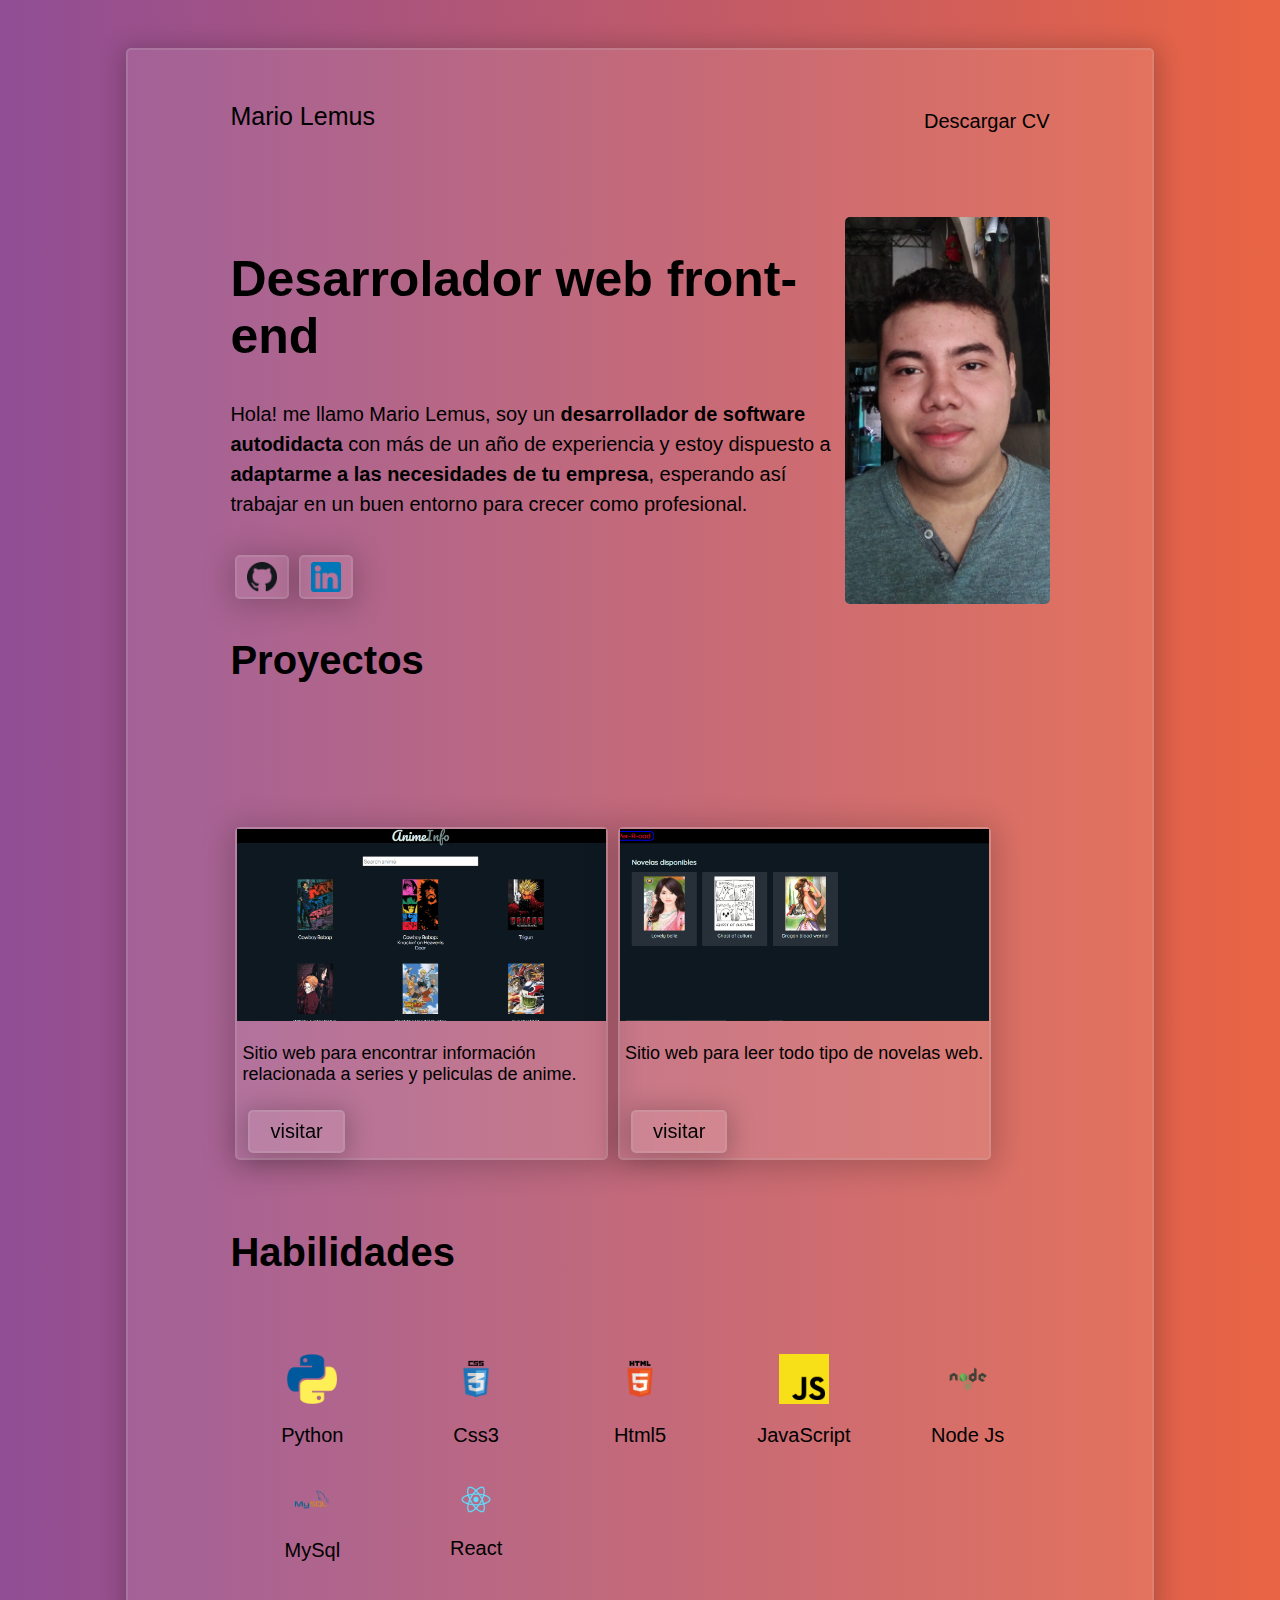
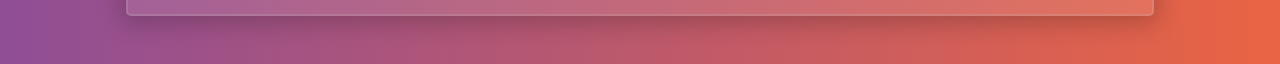
==== commit 959fac5b: "version final 3" ====
--- a/public/index.html
+++ b/public/index.html
@@ -1 +1 @@
-<!DOCTYPE html><html><head> <title>Portafolio | Mario Lemus</title> <meta charset="UTF-8"/> <link rel="stylesheet" href="styles.css"/> <link rel="stylesheet" href="normalize.css"/></head><body> <main class="main"> <section class="section_container"> <header class="hero_nav"> <h2 class="hero_logo">Mario Lemus</h2> <a class="cv_downloader" href="./files/Currículo.pdf"> <div class="hero_cv"> <p>Descargar CV</p><img class="cv_img" src="./img/icons/Cv_file.svg" alt="Cv_file"/> </div></a> </header> <div class="about_me_section"> <div class="about_me"> <h1 class="about_me_title">Desarrolador web front-end</h1> <p class="about_me_description"> Hola! me llamo Mario Lemus, soy un <b>desarrollador de software autodidacta</b> con más de un año de experiencia y estoy dispuesto a <b>adaptarme a las necesidades de tu empresa</b>, esperando así trabajar en un buen entorno para crecer como profesional. </p><div class="contact_container"> <a class="social_link" href="https://github.com/MarioLemus"> <div class="contact_button"> <img class="network_logo" src="./img/icons/Github_logo.png" alt="Github_logo"/> </div></a> <a class="social_link" href="https://linkedin.com/in/mariolemus021dev"> <div class="contact_button"> <img class="network_logo" src="./img/icons/LinkedIn_logo.png" alt="LinkedIn_logo"/> </div></a> </div></div><div class="photo_container"> <img class="photo" src="./img/photos/My_photo.jpg" alt="Mario_Lemus_portfolio"/> </div></div></section> <div class="title_container"> <h2 class="section_title">Proyectos</h2> </div><section class="section_container projects"> <div class="card"> <img class="card_img" src="./img/webSiteScreenshots/anime_info.png" alt="Anime_info"/> <div class="web_description"> <p class="small_description">Sitio web para encontrar información relacionada a series y peliculas de anime.</p></div><div class="button_container"> <a class="button" href="https://mariolemus.github.io/AnimeInfo/" class="button">visitar</a> </div></div><div class="card"> <img class="card_img" src="./img/webSiteScreenshots/per_road.png" alt="Per_road"/> <div class="web_description"> <p class="small_description">Sitio web para leer todo tipo de novelas web.</p></div><div class="button_container"> <a class="button" href="https://per-road.vercel.app/" class="button">visitar</a> </div></div></section> <div class="title_container"> <h2 class="section_title">Habilidades</h2> </div><section class="section_container skills"> <div class="img_container"> <img class="img_logo" src="./img/icons/python_logo.png" alt="Python_logo"/> <p>Python</p></div><div class="img_container"> <img class="img_logo" src="./img/icons/Css3_logo.png" alt="Css3_logo"/> <p>Css3</p></div><div class="img_container"> <img class="img_logo" src="./img/icons/Html5_logo.png" alt="Html5_logo"/> <p>Html5</p></div><div class="img_container"> <img class="img_logo" src="./img/icons/JavaScript_logo.png" alt="JavaScript_logo"/> <p>JavaScript</p></div><div class="img_container"> <img class="img_logo" src="./img/icons/Node_logo.png" alt="Node_logo"/> <p>Node Js</p></div><div class="img_container"> <img class="img_logo" src="./img/icons/Mysql_logo.png" alt="Mysql_logo"/> <p>MySql</p></div><div class="img_container"> <img class="img_logo" src="./img/icons/React_logo.png" alt="React_logo"/> <p>React</p></div></section> </main></body></html>+<!DOCTYPE html><html><head> <title>Portafolio | Mario Lemus</title> <meta charset="UTF-8"/> <link rel="stylesheet" href="styles.css"/> <link rel="stylesheet" href="normalize.css"/></head><body> <main class="main"> <section class="section_container"> <header class="hero_nav"> <h2 class="hero_logo">Mario Lemus</h2> <a class="cv_downloader" href="./files/Currículo.pdf"> <div class="hero_cv"> <p>Descargar CV</p></div></a> </header> <div class="about_me_section"> <div class="about_me"> <h1 class="about_me_title">Desarrolador web front-end</h1> <p class="about_me_description"> Hola! me llamo Mario Lemus, soy un <b>desarrollador de software autodidacta</b> con más de un año de experiencia y estoy dispuesto a <b>adaptarme a las necesidades de tu empresa</b>, esperando así trabajar en un buen entorno para crecer como profesional. </p><div class="contact_container"> <a class="social_link" href="https://github.com/MarioLemus"> <div class="contact_button"> <img class="network_logo" src="./img/icons/Github_logo.png" alt="Github_logo"/> </div></a> <a class="social_link" href="https://linkedin.com/in/mariolemus021dev"> <div class="contact_button"> <img class="network_logo" src="./img/icons/LinkedIn_logo.png" alt="LinkedIn_logo"/> </div></a> </div></div><div class="photo_container"> <img class="photo" src="./img/photos/My_photo.jpg" alt="Mario_Lemus_portfolio"/> </div></div></section> <div class="title_container"> <h2 class="section_title">Proyectos</h2> </div><section class="section_container projects"> <div class="card"> <img class="card_img" src="./img/webSiteScreenshots/anime_info.png" alt="Anime_info"/> <div class="web_description"> <p class="small_description">Sitio web para encontrar información relacionada a series y peliculas de anime.</p></div><div class="button_container"> <a class="button" href="https://mariolemus.github.io/AnimeInfo/" class="button">visitar</a> </div></div><div class="card"> <img class="card_img" src="./img/webSiteScreenshots/per_road.png" alt="Per_road"/> <div class="web_description"> <p class="small_description">Sitio web para leer todo tipo de novelas web.</p></div><div class="button_container"> <a class="button" href="https://per-road.vercel.app/" class="button">visitar</a> </div></div></section> <div class="title_container"> <h2 class="section_title">Habilidades</h2> </div><section class="section_container skills"> <div class="img_container"> <img class="img_logo" src="./img/icons/python_logo.png" alt="Python_logo"/> <p>Python</p></div><div class="img_container"> <img class="img_logo" src="./img/icons/Css3_logo.png" alt="Css3_logo"/> <p>Css3</p></div><div class="img_container"> <img class="img_logo" src="./img/icons/Html5_logo.png" alt="Html5_logo"/> <p>Html5</p></div><div class="img_container"> <img class="img_logo" src="./img/icons/JavaScript_logo.png" alt="JavaScript_logo"/> <p>JavaScript</p></div><div class="img_container"> <img class="img_logo" src="./img/icons/Node_logo.png" alt="Node_logo"/> <p>Node Js</p></div><div class="img_container"> <img class="img_logo" src="./img/icons/Mysql_logo.png" alt="Mysql_logo"/> <p>MySql</p></div><div class="img_container"> <img class="img_logo" src="./img/icons/React_logo.png" alt="React_logo"/> <p>React</p></div></section> </main></body></html>--- a/public/styles.css
+++ b/public/styles.css
@@ -1 +1 @@
-body{font-family: -apple-system, BlinkMacSystemFont, "Segoe UI", Roboto, Oxygen, Ubuntu, Cantarell, "Open Sans", "Helvetica Neue", sans-serif; background: #e96443; background: -webkit-linear-gradient(to right, #904e95, #e96443); background: linear-gradient(to right, #904e95, #e96443);}.main{width: 80%; margin: 0 auto; min-height: 80vh; margin-bottom: 3em; margin-top: 3em; background-color: rgba(255, 255, 255, 0.1); /* backdrop-filter: blur(1px); */ border-radius: 5px; border: solid 2px rgba(194, 194, 194, 0.2); box-shadow: 0 3px 23px 5px rgba(0, 0, 0, 0.2);}.title_container{width: 80%; margin: 0 auto;}.section_title{font-size: 40px;}.section_container{width: 80%; margin: 0 auto; min-height: 55px;}.hero_nav{display: flex; justify-content: space-between; align-items: center;}.hero_logo{margin-top: 2em; text-decoration: none; font-weight: 500;}.cv_downloader{text-decoration: none; color: #000;}.cv_img{height: 40px; width: 50px; object-fit: cover;}.hero_cv{margin-top: 2em; display: flex;}.about_me_title{font-size: 50px; font-weight: 700;}.about_me_description{line-height: 1.5; padding-right: 10px;}.about_me_section{display: flex; width: 80%; margin: 0 auto; margin-top: 3em;}.about_me{width: 75%;}.photo_container{width: 25%;}.photo{width: 100%; height: 100%; object-fit: cover; border-radius: 5px; display: block; margin: 0 auto;}.network_logo{width: 25px; padding: 5px;}.contact_container{margin-top: 5%; display: flex;}.contact_button{display: flex; align-items: center; justify-content: center; padding-right: 5px; padding-left: 5px; background-color: rgba(255, 255, 255, 0.1); /*backdrop-filter: blur(5px); */ border-radius: 5px; border: solid 2px rgba(194, 194, 194, 0.2); box-shadow: 0 3px 30px 5px rgba(0, 0, 0, 0.2); margin: 5px;}.social_link:hover{background-color: rgb(233, 100, 67, 0.5); box-shadow: 0 0px 23px 1px rgba(233, 100, 67, 0.9); color: #fff;}.projects{margin-top: 4em; display: flex; flex-wrap: wrap; margin-bottom: 4em; width: 80%;}.card{background-color: rgba(255, 255, 255, 0.1); /*backdrop-filter: blur(5px); */ border-radius: 5px; border: solid 2px rgba(194, 194, 194, 0.2); box-shadow: 0 3px 30px 5px rgba(0, 0, 0, 0.2); width: 45%; margin: 0 auto; margin-top: 5em; margin-bottom: 5px; margin-left: 5px; margin-right: 5px;}.card_img{width: 100%; object-fit: cover; height: 12em;}.web_description{min-height: 3em;}.small_description{padding-left: 5px; padding-right: 5px;}.button{text-decoration: none; color: #000; padding: 5px 12px; background-color: rgba(255, 255, 255, 0.1); backdrop-filter: blur(5px); border-radius: 5px; border: solid 2px rgba(194, 194, 194, 0.2); box-shadow: 0 3px 25px 5px rgba(0, 0, 0, 0.2); display: inline-block; margin: 5px;}.button:hover{background-color: rgb(233, 100, 67, 0.5); box-shadow: 0 3px 23px 5px rgba(233, 100, 67, 0.9); color: #fff;}.skills{margin-top: 4em; display: grid; grid-template-columns: repeat(5, 1fr); width: 80%; margin-bottom: 2em;}.img_logo{width: 50px; object-fit: cover; display: block; margin: 0 auto; padding-top: 3px;}.img_container > p{text-align: center;}@media (max-width: 2560px){.section_title{font-size: 70px;}.hero_logo{font-size: 35px;}.hero_cv{font-size: 30px;}.about_me_title{font-size: 80px;}.about_me_section{margin: 0 auto; margin-top: 4em; width: 100%;}.about_me_description{font-size: 30px;}.network_logo{width: 40px; padding: 10px;}.button{margin-left: 3%; margin-top: 5%; padding: 10px 20px; font-size: 30px;}/* .card{height: 100%;}*/ .small_description{font-size: 30px;}.skills{display: grid; grid-template-columns: repeat(7, 1fr);}.img_logo{width: 100px; padding-top: 35px;}.img_container > p{font-size: 30px;}}@media (max-width: 1440px){.section_title{font-size: 40px;}.hero_logo{font-size: 25px;}.hero_cv{font-size: 20px;}.about_me_title{font-size: 50px;}.about_me_section{margin: 0 auto; margin-top: 4em; width: 100%;}.about_me_description{font-size: 20px;}.network_logo{width: 30px; padding: 5px;}.button{margin-left: 3%; margin-top: 5%; padding: 8px 20px; font-size: 20px;}.card{height: 100%;}.small_description{font-size: 18px;}.skills{display: grid; grid-template-columns: repeat(5, 1fr);}.img_logo{width: 50px; padding-top: 15px;}.img_container > p{font-size: 20px;}}@media (max-width: 1024px){.section_title{font-size: 30px;}.hero_logo{font-size: 25px;}.hero_cv{font-size: 20px;}.photo{border-radius: 50%; height: 155px; width: 155px; display: block; margin: 0 auto;}.photo_container{width: 100%;}.about_me{width: 100%;}.about_me_title{font-size: 40px;}.about_me_section{flex-direction: column-reverse;}.contact_container{justify-content: center;}.about_me_description{font-size: 22px;}.network_logo{width: 25px;}.projects{flex-direction: column-reverse;}.card{width: 85%; margin: 0 auto; margin-top: 25px;}.button_container{display: flex; justify-content: center;}.button{margin-top: 5%; padding: 12px 25px; font-size: 22px; text-align: center; margin-bottom: 10px;}.contact_button{height: 80%;}.small_description{font-size: 22px;}.skills{display: grid; grid-template-columns: repeat(5, 1fr);}.img_logo{width: 35px; padding-top: 15px;}.img_container{display: flex; align-items: center; justify-content: center; flex-direction: column; width: 70%; height: 70%;}.img_container > p{font-size: 22px;}}+body{font-family: -apple-system, BlinkMacSystemFont, "Segoe UI", Roboto, Oxygen, Ubuntu, Cantarell, "Open Sans", "Helvetica Neue", sans-serif; background: #e96443; background: -webkit-linear-gradient(to right, #904e95, #e96443); background: linear-gradient(to right, #904e95, #e96443);}.main{width: 80%; margin: 0 auto; min-height: 80vh; margin-bottom: 3em; margin-top: 3em; background-color: rgba(255, 255, 255, 0.1); /* backdrop-filter: blur(1px); */ border-radius: 5px; border: solid 2px rgba(194, 194, 194, 0.2); box-shadow: 0 3px 23px 5px rgba(0, 0, 0, 0.2);}.title_container{width: 80%; margin: 0 auto;}.section_title{font-size: 40px;}.section_container{width: 80%; margin: 0 auto; min-height: 55px;}.hero_nav{display: flex; justify-content: space-between; align-items: center;}.hero_logo{margin-top: 2em; text-decoration: none; font-weight: 500;}.cv_downloader{text-decoration: none; color: #000;}.cv_downloader:hover{color: #904e95;}.hero_cv{margin-top: 2em; display: flex;}.about_me_title{font-size: 50px; font-weight: 700;}.about_me_description{line-height: 1.5; padding-right: 10px;}.about_me_section{display: flex; width: 80%; margin: 0 auto; margin-top: 3em;}.about_me{width: 75%;}.photo_container{width: 25%;}.photo{width: 100%; height: 100%; object-fit: cover; border-radius: 5px; display: block; margin: 0 auto;}.network_logo{width: 25px; padding: 5px;}.contact_container{margin-top: 5%; display: flex;}.contact_button{display: flex; align-items: center; justify-content: center; padding-right: 5px; padding-left: 5px; background-color: rgba(255, 255, 255, 0.1); /*backdrop-filter: blur(5px); */ border-radius: 5px; border: solid 2px rgba(194, 194, 194, 0.2); box-shadow: 0 3px 30px 5px rgba(0, 0, 0, 0.2); margin: 5px;}.social_link:hover{background-color: rgb(233, 100, 67, 0.5); box-shadow: 0 0px 23px 1px rgba(233, 100, 67, 0.9); color: #fff;}.projects{margin-top: 4em; display: flex; flex-wrap: wrap; margin-bottom: 4em; width: 80%;}.card{background-color: rgba(255, 255, 255, 0.1); /*backdrop-filter: blur(5px); */ border-radius: 5px; border: solid 2px rgba(194, 194, 194, 0.2); box-shadow: 0 3px 30px 5px rgba(0, 0, 0, 0.2); width: 45%; margin: 0 auto; margin-top: 5em; margin-bottom: 5px; margin-left: 5px; margin-right: 5px;}.card_img{width: 100%; object-fit: cover; height: 12em;}.web_description{min-height: 3em;}.small_description{padding-left: 5px; padding-right: 5px;}.button{text-decoration: none; color: #000; padding: 5px 12px; background-color: rgba(255, 255, 255, 0.1); backdrop-filter: blur(5px); border-radius: 5px; border: solid 2px rgba(194, 194, 194, 0.2); box-shadow: 0 3px 25px 5px rgba(0, 0, 0, 0.2); display: inline-block; margin: 5px;}.button:hover{background-color: rgb(233, 100, 67, 0.5); box-shadow: 0 3px 23px 5px rgba(233, 100, 67, 0.9); color: #fff;}.skills{margin-top: 4em; display: grid; grid-template-columns: repeat(5, 1fr); width: 80%; margin-bottom: 2em;}.img_logo{width: 50px; object-fit: cover; display: block; margin: 0 auto; padding-top: 3px;}.img_container > p{text-align: center;}@media (max-width: 2560px){.section_title{font-size: 70px;}.hero_logo{font-size: 35px;}.hero_cv{font-size: 30px;}.about_me_title{font-size: 80px;}.about_me_section{margin: 0 auto; margin-top: 4em; width: 100%;}.about_me_description{font-size: 30px;}.network_logo{width: 40px; padding: 10px;}.button{margin-left: 3%; margin-top: 5%; padding: 10px 20px; font-size: 30px;}/* .card{height: 100%;}*/ .small_description{font-size: 30px;}.skills{display: grid; grid-template-columns: repeat(7, 1fr);}.img_logo{width: 100px; padding-top: 35px;}.img_container > p{font-size: 30px;}}@media (max-width: 1440px){.section_title{font-size: 40px;}.hero_logo{font-size: 25px;}.hero_cv{font-size: 20px;}.about_me_title{font-size: 50px;}.about_me_section{margin: 0 auto; margin-top: 4em; width: 100%;}.about_me_description{font-size: 20px;}.network_logo{width: 30px; padding: 5px;}.button{margin-left: 3%; margin-top: 5%; padding: 8px 20px; font-size: 20px;}.card{height: 100%;}.small_description{font-size: 18px;}.skills{display: grid; grid-template-columns: repeat(5, 1fr);}.img_logo{width: 50px; padding-top: 15px;}.img_container > p{font-size: 20px;}}@media (max-width: 1024px){.section_title{font-size: 30px;}.hero_logo{font-size: 25px;}.hero_cv{font-size: 20px;}.photo{border-radius: 50%; height: 155px; width: 155px; display: block; margin: 0 auto;}.photo_container{width: 100%;}.about_me{width: 100%;}.about_me_title{font-size: 40px;}.about_me_section{flex-direction: column-reverse;}.contact_container{justify-content: center;}.about_me_description{font-size: 22px;}.network_logo{width: 25px;}.projects{flex-direction: column-reverse;}.card{width: 85%; margin: 0 auto; margin-top: 25px;}.button_container{display: flex; justify-content: center;}.button{margin-top: 5%; padding: 12px 25px; font-size: 22px; text-align: center; margin-bottom: 10px;}.contact_button{height: 80%;}.small_description{font-size: 22px;}.skills{display: grid; grid-template-columns: repeat(5, 1fr);}.img_logo{width: 35px; padding-top: 15px;}.img_container{display: flex; align-items: center; justify-content: center; flex-direction: column; width: 70%; height: 70%;}.img_container > p{font-size: 22px;}}